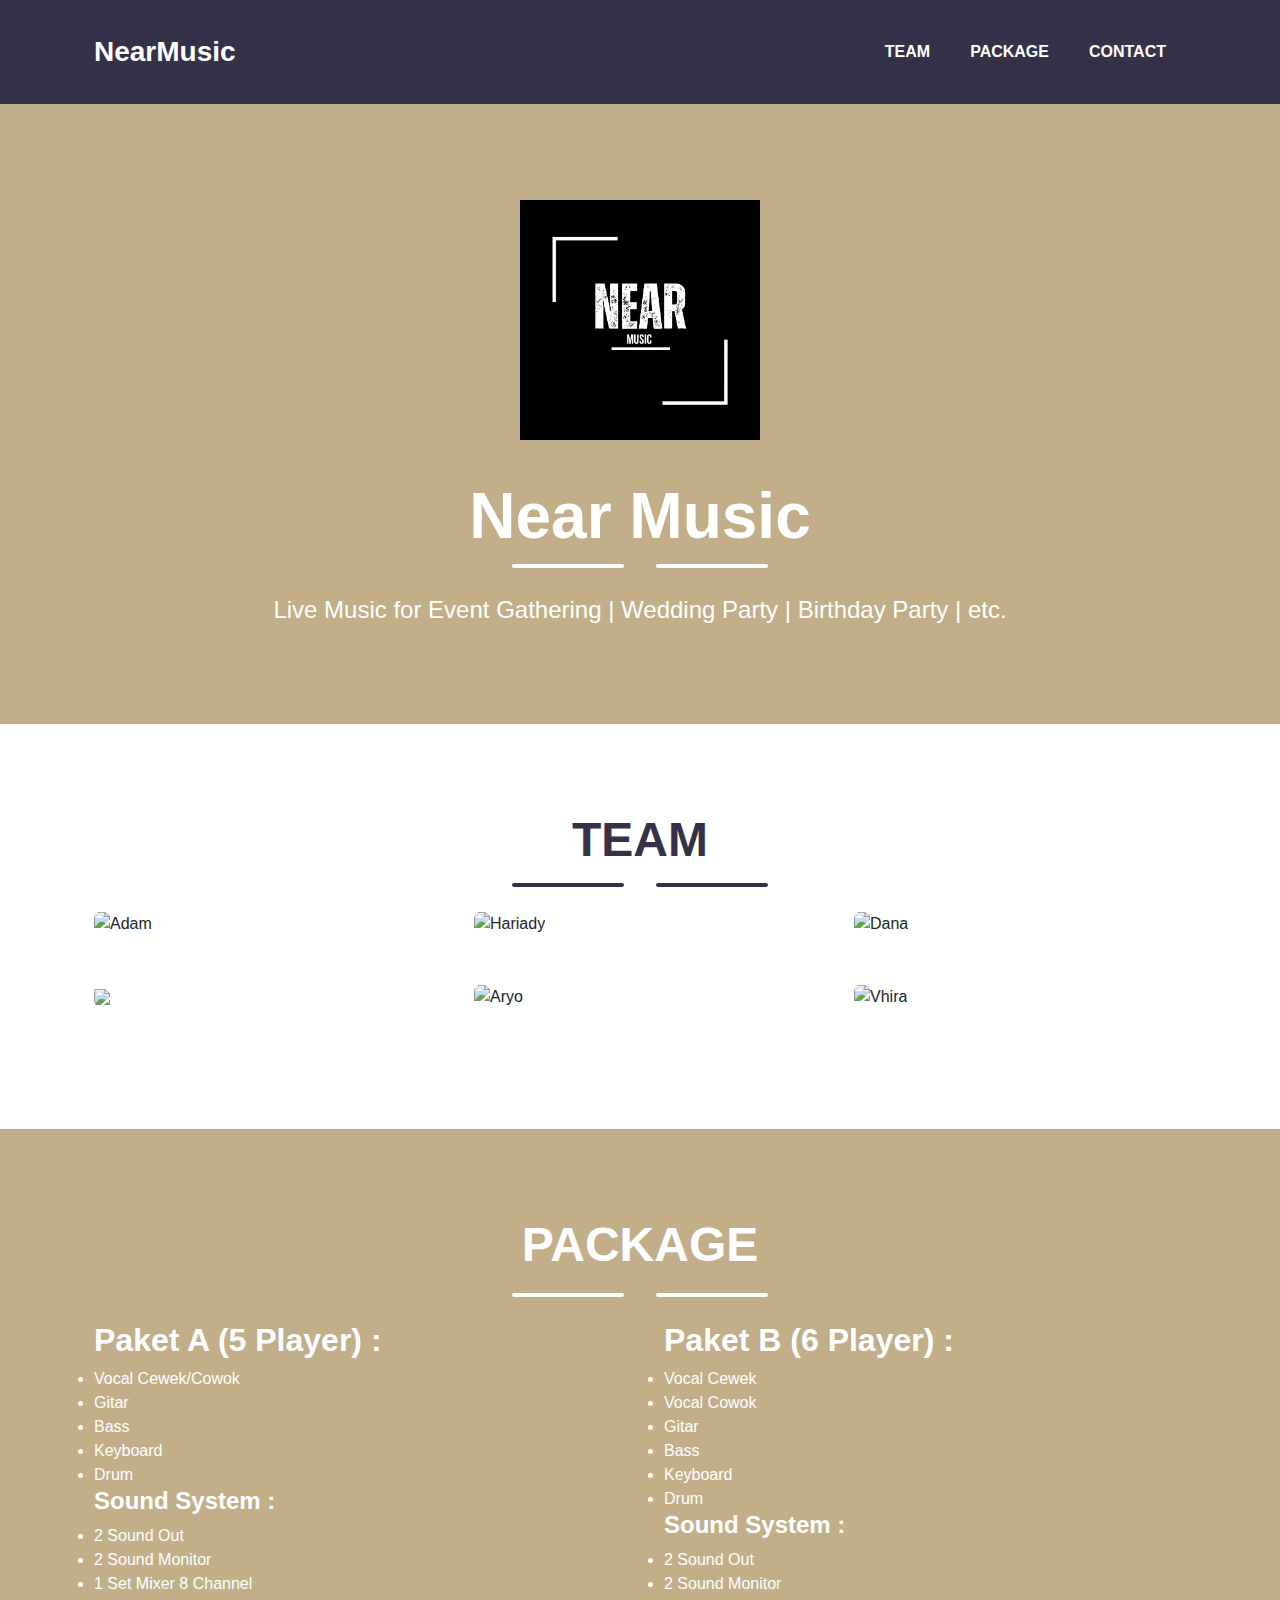
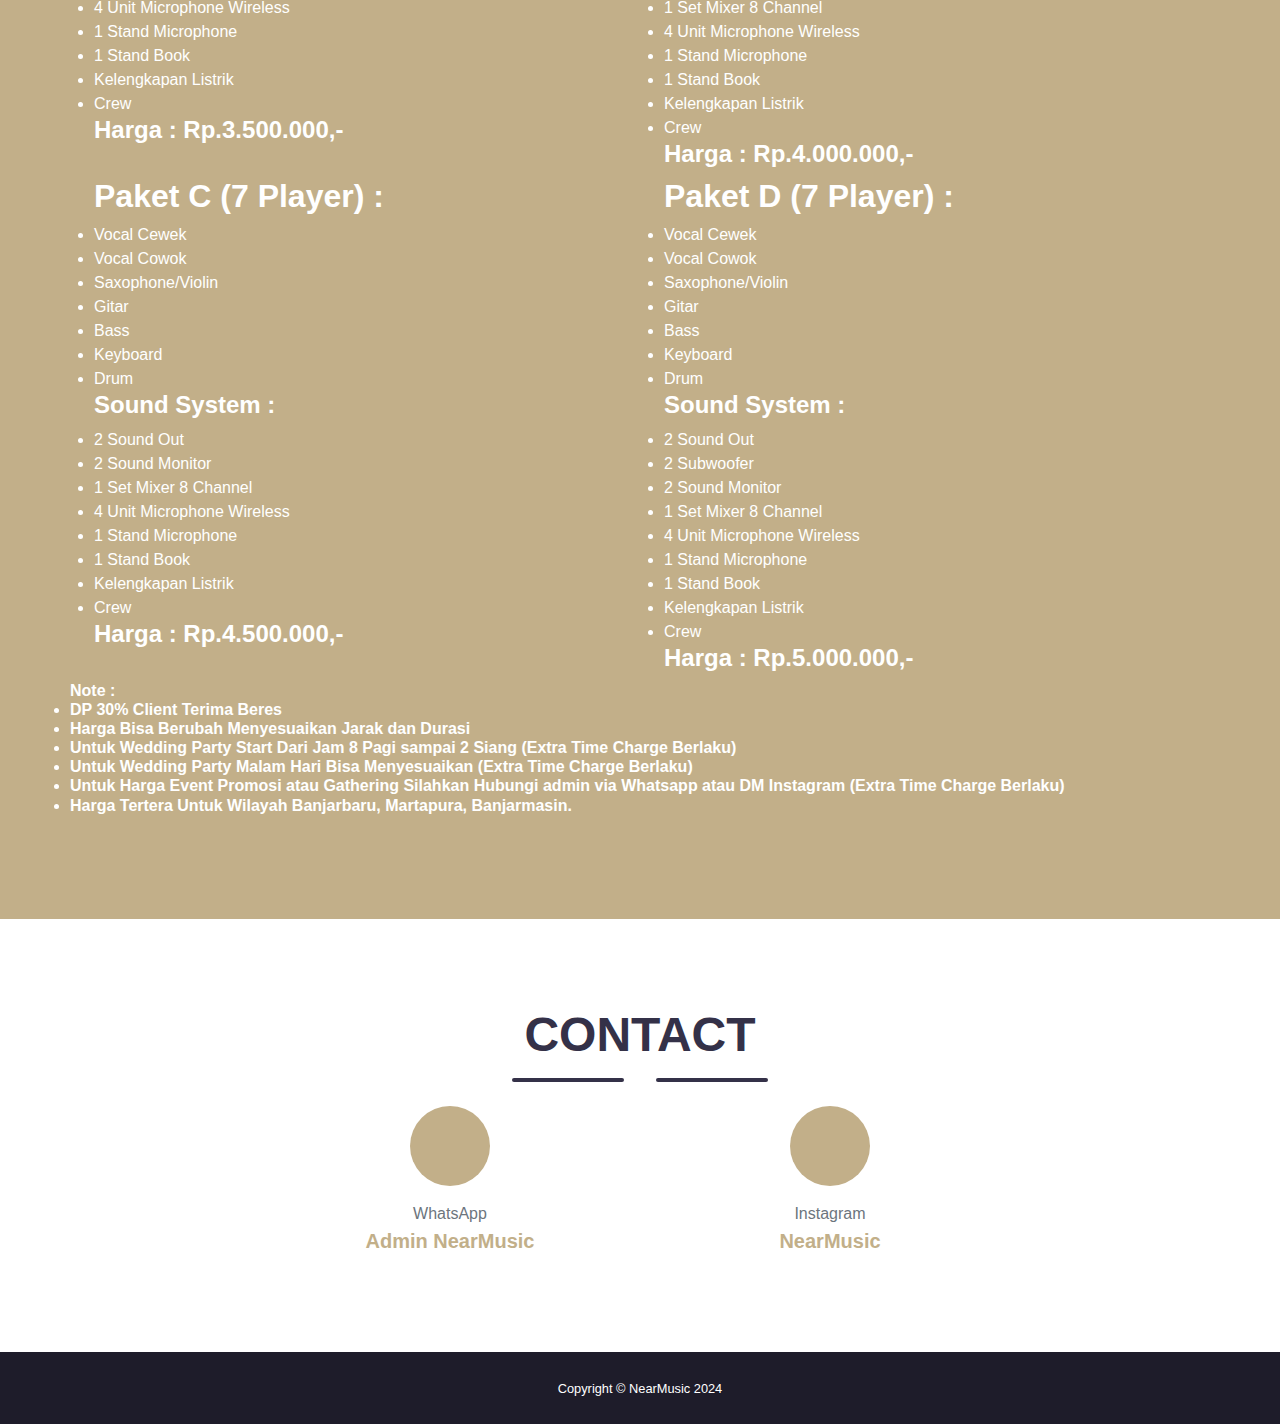
==== index.html @ 2fc3fab5 "Update index.html" ====
<!DOCTYPE html>
<html lang="en">
    <head>
        <meta charset="utf-8">
        <meta name="viewport" content="width=device-width, initial-scale=1, shrink-to-fit=no">
        <meta name="description" content="">
        <meta name="author" content="">
        <title>Near Music</title>
        <!-- Font Awesome icons (free version)-->
        <script src="https://cdnjs.cloudflare.com/ajax/libs/font-awesome/5.13.0/js/all.min.js" crossorigin="anonymous"></script>
        <!-- Core theme CSS (includes Bootstrap)-->
        <link href="css/styles.css" rel="stylesheet">
        <!-- Fonts CSS-->
        <link rel="stylesheet" href="css/heading.css">
        <link rel="stylesheet" href="css/body.css">
    </head>

    <body id="page-top">
        <nav class="navbar navbar-expand-lg bg-secondary fixed-top" id="mainNav">
            <div class="container"><a class="navbar-brand js-scroll-trigger" href="#page-top">NearMusic</a>
                <button class="navbar-toggler navbar-toggler-right font-weight-bold bg-primary text-white rounded" type="button" data-toggle="collapse" data-target="#navbarResponsive" aria-controls="navbarResponsive" aria-expanded="false" aria-label="Toggle navigation">Menu <i class="fas fa-bars"></i></button>
                <div class="collapse navbar-collapse" id="navbarResponsive">
                    <ul class="navbar-nav ml-auto">
                        <li class="nav-item mx-0 mx-lg-1"><a class="nav-link py-3 px-0 px-lg-3 rounded js-scroll-trigger" href="#portfolio">TEAM</a>
                        </li>
                        <li class="nav-item mx-0 mx-lg-1"><a class="nav-link py-3 px-0 px-lg-3 rounded js-scroll-trigger" href="#about">PACKAGE</a>
                        </li>
                        <li class="nav-item mx-0 mx-lg-1"><a class="nav-link py-3 px-0 px-lg-3 rounded js-scroll-trigger" href="#contact">CONTACT</a>
                        </li>
                    </ul>
                </div>
            </div>
        </nav>
        <header class="masthead bg-primary text-white text-center">
            <div class="container d-flex align-items-center flex-column">
                <!-- Masthead Avatar Image--><img class="masthead-avatar mb-5" src="assets/img/NEAR.png" alt="">
                <!-- Masthead Heading-->
                <h1 class="masthead-heading mb-0">Near Music</h1>
                <!-- Icon Divider-->
                <div class="divider-custom divider-light">
                    <div class="divider-custom-line"></div>
                    <div class="divider-custom-icon"><i class="fas fa-star"></i></div>
                    <div class="divider-custom-line"></div>
                </div>
                <!-- Masthead Subheading-->
                <p class="pre-wrap masthead-subheading font-weight-light mb-0">Live Music for Event Gathering | Wedding Party | Birthday Party | etc.</p>
            </div>
        </header>
        <section class="page-section portfolio" id="portfolio">
            <div class="container">
                <!-- Portfolio Section Heading-->
                <div class="text-center">
                    <h2 class="page-section-heading text-secondary mb-0 d-inline-block">TEAM</h2>
                </div>
                <!-- Icon Divider-->
                <div class="divider-custom">
                    <div class="divider-custom-line"></div>
                    <div class="divider-custom-icon"><i class="fas fa-star"></i></div>
                    <div class="divider-custom-line"></div>
                </div>
                <!-- Portfolio Grid Items-->
                <div class="row justify-content-center">
                    <!-- Portfolio Items-->
                    <div class="col-md-6 col-lg-4 mb-5">
                        <div class="portfolio-item mx-auto" data-toggle="modal" data-target="#portfolioModal0">
                            <div class="portfolio-item-caption d-flex align-items-center justify-content-center h-100 w-100">
                                <div class="portfolio-item-caption-content text-center text-white"><i class="fas fa-plus fa-3x"></i></div>
                            </div><img class="img-fluid" src="assets/img/portfolio/Adam.JPG" alt="Adam"/>
                        </div>
                    </div>
                    <div class="col-md-6 col-lg-4 mb-5">
                        <div class="portfolio-item mx-auto" data-toggle="modal" data-target="#portfolioModal1">
                            <div class="portfolio-item-caption d-flex align-items-center justify-content-center h-100 w-100">
                                <div class="portfolio-item-caption-content text-center text-white"><i class="fas fa-plus fa-3x"></i></div>
                            </div><img class="img-fluid" src="assets/img/portfolio/Hariady.JPG" alt="Hariady">
                        </div>
                    </div>
                    <div class="col-md-6 col-lg-4 mb-5">
                        <div class="portfolio-item mx-auto" data-toggle="modal" data-target="#portfolioModal2">
                            <div class="portfolio-item-caption d-flex align-items-center justify-content-center h-100 w-100">
                                <div class="portfolio-item-caption-content text-center text-white"><i class="fas fa-plus fa-3x"></i></div>
                            </div><img class="img-fluid" src="assets/img/portfolio/Dhana.JPG" alt="Dana"/>
                        </div>
                    </div>
                    <div class="col-md-6 col-lg-4 mb-5">
                        <div class="portfolio-item mx-auto" data-toggle="modal" data-target="#portfolioModal3">
                            <div class="portfolio-item-caption d-flex align-items-center justify-content-center h-100 w-100">
                                <div class="portfolio-item-caption-content text-center text-white"><i class="fas fa-plus fa-3x"></i></div>
                            </div><img class="img-fluid" src="assets/img/portfolio/Redy.JPG">
                        </div>
                    </div>
                    <div class="col-md-6 col-lg-4 mb-5">
                        <div class="portfolio-item mx-auto" data-toggle="modal" data-target="#portfolioModal4">
                            <div class="portfolio-item-caption d-flex align-items-center justify-content-center h-100 w-100">
                                <div class="portfolio-item-caption-content text-center text-white"><i class="fas fa-plus fa-3x"></i></div>
                            </div><img class="img-fluid" src="assets/img/portfolio/Aryo.JPG" alt="Aryo"/>
                        </div>
                    </div>
                    <div class="col-md-6 col-lg-4 mb-5">
                        <div class="portfolio-item mx-auto" data-toggle="modal" data-target="#portfolioModal5">
                            <div class="portfolio-item-caption d-flex align-items-center justify-content-center h-100 w-100">
                                <div class="portfolio-item-caption-content text-center text-white"><i class="fas fa-plus fa-3x"></i></div>
                            </div><img class="img-fluid" src="assets/img/portfolio/Vhira.JPG" alt="Vhira"/>
                        </div>
                    </div>
                </div>
            </div>
        </section>
        <!-- Portfolio Modal-->
        <div class="portfolio-modal modal fade" id="portfolioModal0" tabindex="-1" role="dialog" aria-labelledby="#portfolioModal0Label" aria-hidden="true">
            <div class="modal-dialog modal-xl" role="document">
                <div class="modal-content">
                    <button class="close" type="button" data-dismiss="modal" aria-label="Close"><span aria-hidden="true"><i class="fas fa-times"></i></span></button>
                    <div class="modal-body text-center">
                        <div class="container">
                            <div class="row justify-content-center">
                                <div class="col-lg-8">
                                    <!-- Portfolio Modal - Title-->
                                    <h2 class="portfolio-modal-title text-secondary mb-0">Fasha</h2>
                                    <!-- Icon Divider-->
                                    <div class="divider-custom">
                                        <div class="divider-custom-line"></div>
                                        <div class="divider-custom-icon"><i class="fas fa-star"></i></div>
                                        <div class="divider-custom-line"></div>
                                    </div>
                                    <!-- Portfolio Modal - Image--><img class="img-fluid rounded mb-5" src="assets/img/portfolio/Adam.JPG" alt="Adam"/>
                                    <!-- Portfolio Modal - Text-->
                                    <p class="mb-5">Drummer</p>
                                    <button class="btn btn-primary" href="#" data-dismiss="modal"><i class="fas fa-times fa-fw"></i>Close Window</button>
                                </div>
                            </div>
                        </div>
                    </div>
                </div>
            </div>
        </div>
        <div class="portfolio-modal modal fade" id="portfolioModal1" tabindex="-1" role="dialog" aria-labelledby="#portfolioModal1Label" aria-hidden="true">
            <div class="modal-dialog modal-xl" role="document">
                <div class="modal-content">
                    <button class="close" type="button" data-dismiss="modal" aria-label="Close"><span aria-hidden="true"><i class="fas fa-times"></i></span></button>
                    <div class="modal-body text-center">
                        <div class="container">
                            <div class="row justify-content-center">
                                <div class="col-lg-8">
                                    <!-- Portfolio Modal - Title-->
                                    <h2 class="portfolio-modal-title text-secondary mb-0">Hariady</h2>
                                    <!-- Icon Divider-->
                                    <div class="divider-custom">
                                        <div class="divider-custom-line"></div>
                                        <div class="divider-custom-icon"><i class="fas fa-star"></i></div>
                                        <div class="divider-custom-line"></div>
                                    </div>
                                    <!-- Portfolio Modal - Image--><img class="img-fluid rounded mb-5" src="assets/img/portfolio/Hariady.JPG">
                                    <!-- Portfolio Modal - Text-->
                                    <p class="mb-5">Male Vocal</p>
                                    <button class="btn btn-primary" href="#" data-dismiss="modal"><i class="fas fa-times fa-fw"></i>Close Window</button>
                                </div>
                            </div>
                        </div>
                    </div>
                </div>
            </div>
        </div>
        <div class="portfolio-modal modal fade" id="portfolioModal2" tabindex="-1" role="dialog" aria-labelledby="#portfolioModal2Label" aria-hidden="true">
            <div class="modal-dialog modal-xl" role="document">
                <div class="modal-content">
                    <button class="close" type="button" data-dismiss="modal" aria-label="Close"><span aria-hidden="true"><i class="fas fa-times"></i></span></button>
                    <div class="modal-body text-center">
                        <div class="container">
                            <div class="row justify-content-center">
                                <div class="col-lg-8">
                                    <!-- Portfolio Modal - Title-->
                                    <h2 class="portfolio-modal-title text-secondary mb-0">Dana</h2>
                                    <!-- Icon Divider-->
                                    <div class="divider-custom">
                                        <div class="divider-custom-line"></div>
                                        <div class="divider-custom-icon"><i class="fas fa-star"></i></div>
                                        <div class="divider-custom-line"></div>
                                    </div>
                                    <!-- Portfolio Modal - Image--><img class="img-fluid rounded mb-5" src="assets/img/portfolio/Dhana.JPG" alt="Dana"/>
                                    <!-- Portfolio Modal - Text-->
                                    <p class="mb-5">Bassist</p>
                                    <button class="btn btn-primary" href="#" data-dismiss="modal"><i class="fas fa-times fa-fw"></i>Close Window</button>
                                </div>
                            </div>
                        </div>
                    </div>
                </div>
            </div>
        </div>
        <div class="portfolio-modal modal fade" id="portfolioModal3" tabindex="-1" role="dialog" aria-labelledby="#portfolioModal3Label" aria-hidden="true">
            <div class="modal-dialog modal-xl" role="document">
                <div class="modal-content">
                    <button class="close" type="button" data-dismiss="modal" aria-label="Close"><span aria-hidden="true"><i class="fas fa-times"></i></span></button>
                    <div class="modal-body text-center">
                        <div class="container">
                            <div class="row justify-content-center">
                                <div class="col-lg-8">
                                    <!-- Portfolio Modal - Title-->
                                    <h2 class="portfolio-modal-title text-secondary mb-0">Redy</h2>
                                    <!-- Icon Divider-->
                                    <div class="divider-custom">
                                        <div class="divider-custom-line"></div>
                                        <div class="divider-custom-icon"><i class="fas fa-star"></i></div>
                                        <div class="divider-custom-line"></div>
                                    </div>
                                    <!-- Portfolio Modal - Image--><img class="img-fluid rounded mb-5" src="assets/img/portfolio/Redy.JPG"/>
                                    <!-- Portfolio Modal - Text-->
                                    <p class="mb-5">Keyboardist</p>
                                    <button class="btn btn-primary" href="#" data-dismiss="modal"><i class="fas fa-times fa-fw"></i>Close Window</button>
                                </div>
                            </div>
                        </div>
                    </div>
                </div>
            </div>
        </div>
        <div class="portfolio-modal modal fade" id="portfolioModal4" tabindex="-1" role="dialog" aria-labelledby="#portfolioModal4Label" aria-hidden="true">
            <div class="modal-dialog modal-xl" role="document">
                <div class="modal-content">
                    <button class="close" type="button" data-dismiss="modal" aria-label="Close"><span aria-hidden="true"><i class="fas fa-times"></i></span></button>
                    <div class="modal-body text-center">
                        <div class="container">
                            <div class="row justify-content-center">
                                <div class="col-lg-8">
                                    <!-- Portfolio Modal - Title-->
                                    <h2 class="portfolio-modal-title text-secondary mb-0">Aryo</h2>
                                    <!-- Icon Divider-->
                                    <div class="divider-custom">
                                        <div class="divider-custom-line"></div>
                                        <div class="divider-custom-icon"><i class="fas fa-star"></i></div>
                                        <div class="divider-custom-line"></div>
                                    </div>
                                    <!-- Portfolio Modal - Image--><img class="img-fluid rounded mb-5" src="assets/img/portfolio/Aryo.JPG" alt="Aryo"/>
                                    <!-- Portfolio Modal - Text-->
                                    <p class="mb-5">Guitarist</p>
                                    <button class="btn btn-primary" href="#" data-dismiss="modal"><i class="fas fa-times fa-fw"></i>Close Window</button>
                                </div>
                            </div>
                        </div>
                    </div>
                </div>
            </div>
        </div>
        <div class="portfolio-modal modal fade" id="portfolioModal5" tabindex="-1" role="dialog" aria-labelledby="#portfolioModal5Label" aria-hidden="true">
            <div class="modal-dialog modal-xl" role="document">
                <div class="modal-content">
                    <button class="close" type="button" data-dismiss="modal" aria-label="Close"><span aria-hidden="true"><i class="fas fa-times"></i></span></button>
                    <div class="modal-body text-center">
                        <div class="container">
                            <div class="row justify-content-center">
                                <div class="col-lg-8">
                                    <!-- Portfolio Modal - Title-->
                                    <h2 class="portfolio-modal-title text-secondary mb-0">Vhira</h2>
                                    <!-- Icon Divider-->
                                    <div class="divider-custom">
                                        <div class="divider-custom-line"></div>
                                        <div class="divider-custom-icon"><i class="fas fa-star"></i></div>
                                        <div class="divider-custom-line"></div>
                                    </div>
                                    <!-- Portfolio Modal - Image--><img class="img-fluid rounded mb-5" src="assets/img/portfolio/Vhira.JPG" alt="Vhira"/>
                                    <!-- Portfolio Modal - Text-->
                                    <p class="mb-5">Female Vocal</p>
                                    <button class="btn btn-primary" href="#" data-dismiss="modal"><i class="fas fa-times fa-fw"></i>Close Window</button>
                                </div>
                            </div>
                        </div>
                    </div>
                </div>
            </div>
        </div>
        <section class="page-section bg-primary text-white mb-0" id="about">
            <div class="container">
                <!-- About Section Heading-->
                <div class="text-center">
                    <h2 class="page-section-heading d-inline-block text-white">PACKAGE</h2>
                </div>
                <!-- Icon Divider-->
                <div class="divider-custom divider-light">
                    <div class="divider-custom-line"></div>
                    <div class="divider-custom-icon"><i class="fas fa-star"></i></div>
                    <div class="divider-custom-line"></div>
                </div>
                <!-- About Section Content-->
                <div class="row">
                    <div class="col-lg-4 mr-auto">
                        <h2>Paket A (5 Player) :</h2>
                        <li>Vocal Cewek/Cowok</li>
                        <li>Gitar</li>
                        <li>Bass</li>
                        <li>Keyboard</li>
                        <li>Drum</li>
                        <h4>Sound System :</h4>
                        <li>2 Sound Out</li>
                        <li>2 Sound Monitor</li>
                        <li>1 Set Mixer 8 Channel</li>
                        <li>4 Unit Microphone Wireless</li>
                        <li>1 Stand Microphone</li>
                        <li>1 Stand Book</li>
                        <li>Kelengkapan Listrik</li>
                        <li>Crew</li>
                        <h4>Harga : Rp.3.500.000,-</h4>
                    </div>
                    <div class="col-lg-4 mr-auto">
                        <h2>Paket B (6 Player) :</h2>
                        <li>Vocal Cewek</li>
                        <li>Vocal Cowok</li>
                        <li>Gitar</li>
                        <li>Bass</li>
                        <li>Keyboard</li>
                        <li>Drum</li>
                        <h4>Sound System :</h4>
                        <li>2 Sound Out</li>
                        <li>2 Sound Monitor</li>
                        <li>1 Set Mixer 8 Channel</li>
                        <li>4 Unit Microphone Wireless</li>
                        <li>1 Stand Microphone</li>
                        <li>1 Stand Book</li>
                        <li>Kelengkapan Listrik</li>
                        <li>Crew</li>
                        <h4>Harga : Rp.4.000.000,-</h4>
                    </div>
                    <div class="col-lg-6 mr-auto">
                        <h2>Paket C (7 Player) :</h2>
                        <li>Vocal Cewek</li>
                        <li>Vocal Cowok</li>
                        <li>Saxophone/Violin</li>
                        <li>Gitar</li>
                        <li>Bass</li>
                        <li>Keyboard</li>
                        <li>Drum</li>
                        <h4>Sound System :</h4>
                        <li>2 Sound Out</li>
                        <li>2 Sound Monitor</li>
                        <li>1 Set Mixer 8 Channel</li>
                        <li>4 Unit Microphone Wireless</li>
                        <li>1 Stand Microphone</li>
                        <li>1 Stand Book</li>
                        <li>Kelengkapan Listrik</li>
                        <li>Crew</li>
                        <h4>Harga : Rp.4.500.000,-</h4>
                    </div>
                    <div class="col-lg-6 mr-auto">
                        <h2>Paket D (7 Player) :</h2>
                        <li>Vocal Cewek</li>
                        <li>Vocal Cowok</li>
                        <li>Saxophone/Violin</li>
                        <li>Gitar</li>
                        <li>Bass</li>
                        <li>Keyboard</li>
                        <li>Drum</li>
                        <h4>Sound System :</h4>
                        <li>2 Sound Out</li>
                        <li>2 Subwoofer</li>
                        <li>2 Sound Monitor</li>
                        <li>1 Set Mixer 8 Channel</li>
                        <li>4 Unit Microphone Wireless</li>
                        <li>1 Stand Microphone</li>
                        <li>1 Stand Book</li>
                        <li>Kelengkapan Listrik</li>
                        <li>Crew</li>
                        <h4>Harga : Rp.5.000.000,-</h4>
                    </div>
                    <div class="col-md-30 mr-auto ">
                        <h6>Note :
                            <li>DP 30% Client Terima Beres</li>
                            <li>⁠Harga Bisa Berubah Menyesuaikan Jarak dan Durasi</li>
                            <li>⁠Untuk Wedding Party Start Dari Jam 8 Pagi sampai 2 Siang (Extra Time Charge Berlaku)</li>
                            <li>Untuk Wedding Party Malam Hari Bisa Menyesuaikan (Extra Time Charge Berlaku)</li>
                            <li>Untuk Harga Event Promosi atau Gathering Silahkan Hubungi admin via Whatsapp atau DM Instagram (Extra Time Charge Berlaku)</li>
                            <li>⁠Harga Tertera Untuk Wilayah Banjarbaru, Martapura, Banjarmasin.</li>
                        </h6>
                    </div>
                    </div>
                </div>
            </div>
        </section>
        <section class="page-section" id="contact">
            <div class="container">
                <!-- Contact Section Heading-->
                <div class="text-center">
                    <h2 class="page-section-heading text-secondary d-inline-block mb-0">CONTACT</h2>
                </div>
                <!-- Icon Divider-->
                <div class="divider-custom">
                    <div class="divider-custom-line"></div>
                    <div class="divider-custom-icon"><i class="fas fa-star"></i></div>
                    <div class="divider-custom-line"></div>
                </div>
                <!-- Contact Section Content-->
                <div class="row justify-content-center">
                    <div class="col-lg-4">
                        <div class="d-flex flex-column align-items-center">
                            <div class="icon-contact mb-3"><i class="fab fa-whatsapp"></i></div>
                            <div class="text-muted">WhatsApp</div>
                            <a class="lead font-weight-bold" href="https://wa.me/6287716612103/?text=Info%20Price%20List%20Kak?">Admin NearMusic</a>
                        </div>
                    </div>
                    <div class="col-lg-4">
                        <div class="d-flex flex-column align-items-center">
                            <div class="icon-contact mb-3"><i class="fab fa-instagram"></i></div>
                            <div class="text-muted">Instagram</div>
                            <a class="lead font-weight-bold" href="https://www.instagram.com/near.msc/">NearMusic</a>
                        </div>
                    </div>
                </div>
            </div>
        </section>
        <!-- Copyright Section-->
        <section class="copyright py-4 text-center text-white">
            <div class="container"><small class="pre-wrap">Copyright © NearMusic 2024</small></div>
        </section>
        <!-- Scroll to Top Button (Only visible on small and extra-small screen sizes)-->
        <div class="scroll-to-top d-lg-none position-fixed"><a class="js-scroll-trigger d-block text-center text-white rounded" href="#page-top"><i class="fa fa-chevron-up"></i></a></div>
        <!-- Bootstrap core JS-->
        <script src="https://cdnjs.cloudflare.com/ajax/libs/jquery/3.4.1/jquery.min.js"></script>
        <script src="https://stackpath.bootstrapcdn.com/bootstrap/4.4.1/js/bootstrap.bundle.min.js"></script>
        <!-- Third party plugin JS-->
        <script src="https://cdnjs.cloudflare.com/ajax/libs/jquery-easing/1.4.1/jquery.easing.min.js"></script>
        <!-- Contact form JS-->
        <script src="assets/mail/jqBootstrapValidation.js"></script>
        <script src="assets/mail/contact_me.js"></script>
        <!-- Core theme JS-->
        <script src="js/scripts.js"></script>
    </body>
</html>
---- css/heading.css ----
/* latin */
@font-face {
    font-family: 'SB Heading';
    font-style: normal;
    font-weight: 400;
    src: local('Montserrat Regular'), local('Montserrat-Regular'),
        url(https://fonts.gstatic.com/s/montserrat/v14/JTUSjIg1_i6t8kCHKm459WRhyyTh89ZNpQ.woff2)
            format('woff2');
    unicode-range: U+0000-00FF, U+0131, U+0152-0153, U+02BB-02BC, U+02C6, U+02DA, U+02DC,
        U+2000-206F, U+2074, U+20AC, U+2122, U+2191, U+2193, U+2212, U+2215, U+FEFF, U+FFFD;
}
/* latin */
@font-face {
    font-family: 'SB Heading';
    font-style: normal;
    font-weight: 700;
    src: local('Montserrat Bold'), local('Montserrat-Bold'),
        url(https://fonts.gstatic.com/s/montserrat/v14/JTURjIg1_i6t8kCHKm45_dJE3gnD_vx3rCs.woff2)
            format('woff2');
    unicode-range: U+0000-00FF, U+0131, U+0152-0153, U+02BB-02BC, U+02C6, U+02DA, U+02DC,
        U+2000-206F, U+2074, U+20AC, U+2122, U+2191, U+2193, U+2212, U+2215, U+FEFF, U+FFFD;
}
---- css/body.css ----
/* latin */
@font-face {
    font-family: 'SB Body';
    font-style: italic;
    font-weight: 400;
    src: local('Lato Italic'), local('Lato-Italic'),
        url(https://fonts.gstatic.com/s/lato/v16/S6u8w4BMUTPHjxsAXC-qNiXg7Q.woff2) format('woff2');
    unicode-range: U+0000-00FF, U+0131, U+0152-0153, U+02BB-02BC, U+02C6, U+02DA, U+02DC,
        U+2000-206F, U+2074, U+20AC, U+2122, U+2191, U+2193, U+2212, U+2215, U+FEFF, U+FFFD;
}
/* latin */
@font-face {
    font-family: 'SB Body';
    font-style: italic;
    font-weight: 700;
    src: local('Lato Bold Italic'), local('Lato-BoldItalic'),
        url(https://fonts.gstatic.com/s/lato/v16/S6u_w4BMUTPHjxsI5wq_Gwftx9897g.woff2)
            format('woff2');
    unicode-range: U+0000-00FF, U+0131, U+0152-0153, U+02BB-02BC, U+02C6, U+02DA, U+02DC,
        U+2000-206F, U+2074, U+20AC, U+2122, U+2191, U+2193, U+2212, U+2215, U+FEFF, U+FFFD;
}
/* latin */
@font-face {
    font-family: 'SB Body';
    font-style: normal;
    font-weight: 400;
    src: local('Lato Regular'), local('Lato-Regular'),
        url(https://fonts.gstatic.com/s/lato/v16/S6uyw4BMUTPHjx4wXiWtFCc.woff2) format('woff2');
    unicode-range: U+0000-00FF, U+0131, U+0152-0153, U+02BB-02BC, U+02C6, U+02DA, U+02DC,
        U+2000-206F, U+2074, U+20AC, U+2122, U+2191, U+2193, U+2212, U+2215, U+FEFF, U+FFFD;
}
/* latin */
@font-face {
    font-family: 'SB Body';
    font-style: normal;
    font-weight: 700;
    src: local('Lato Bold'), local('Lato-Bold'),
        url(https://fonts.gstatic.com/s/lato/v16/S6u9w4BMUTPHh6UVSwiPGQ3q5d0.woff2) format('woff2');
    unicode-range: U+0000-00FF, U+0131, U+0152-0153, U+02BB-02BC, U+02C6, U+02DA, U+02DC,
        U+2000-206F, U+2074, U+20AC, U+2122, U+2191, U+2193, U+2212, U+2215, U+FEFF, U+FFFD;
}
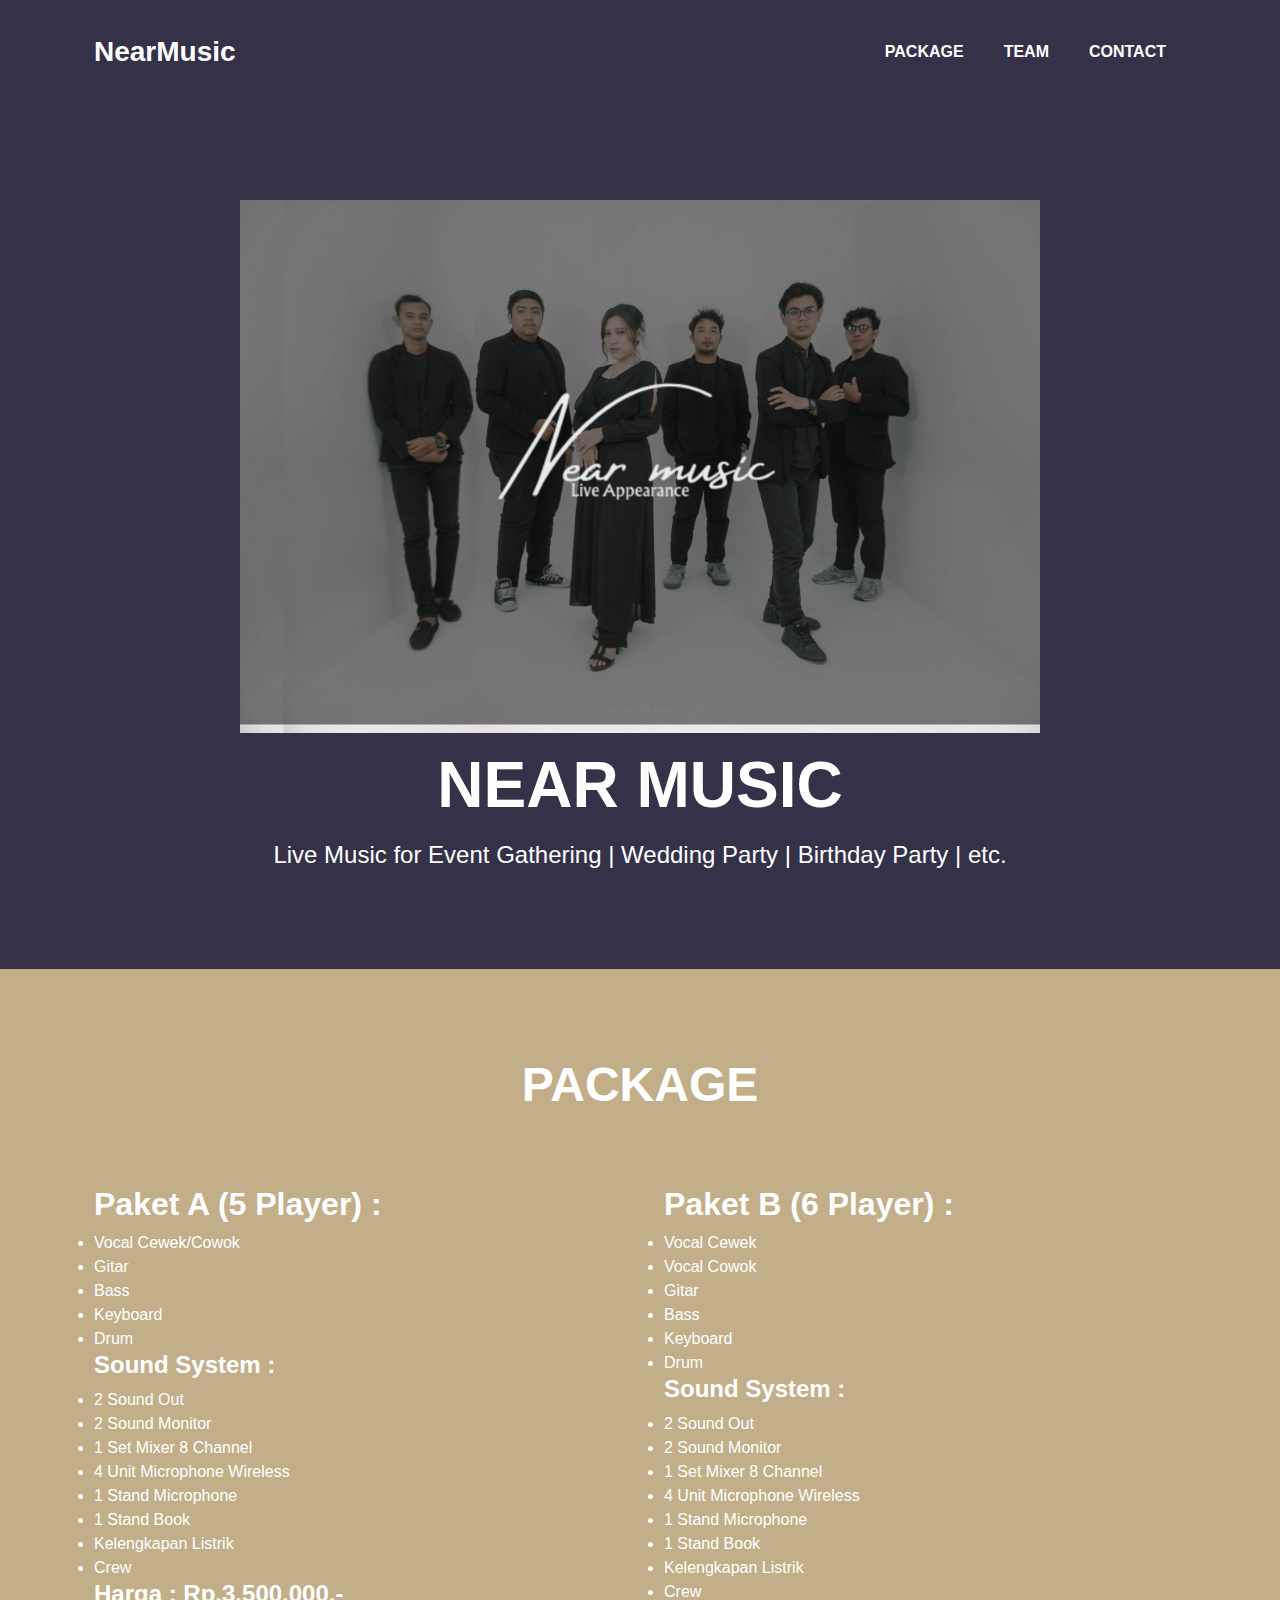
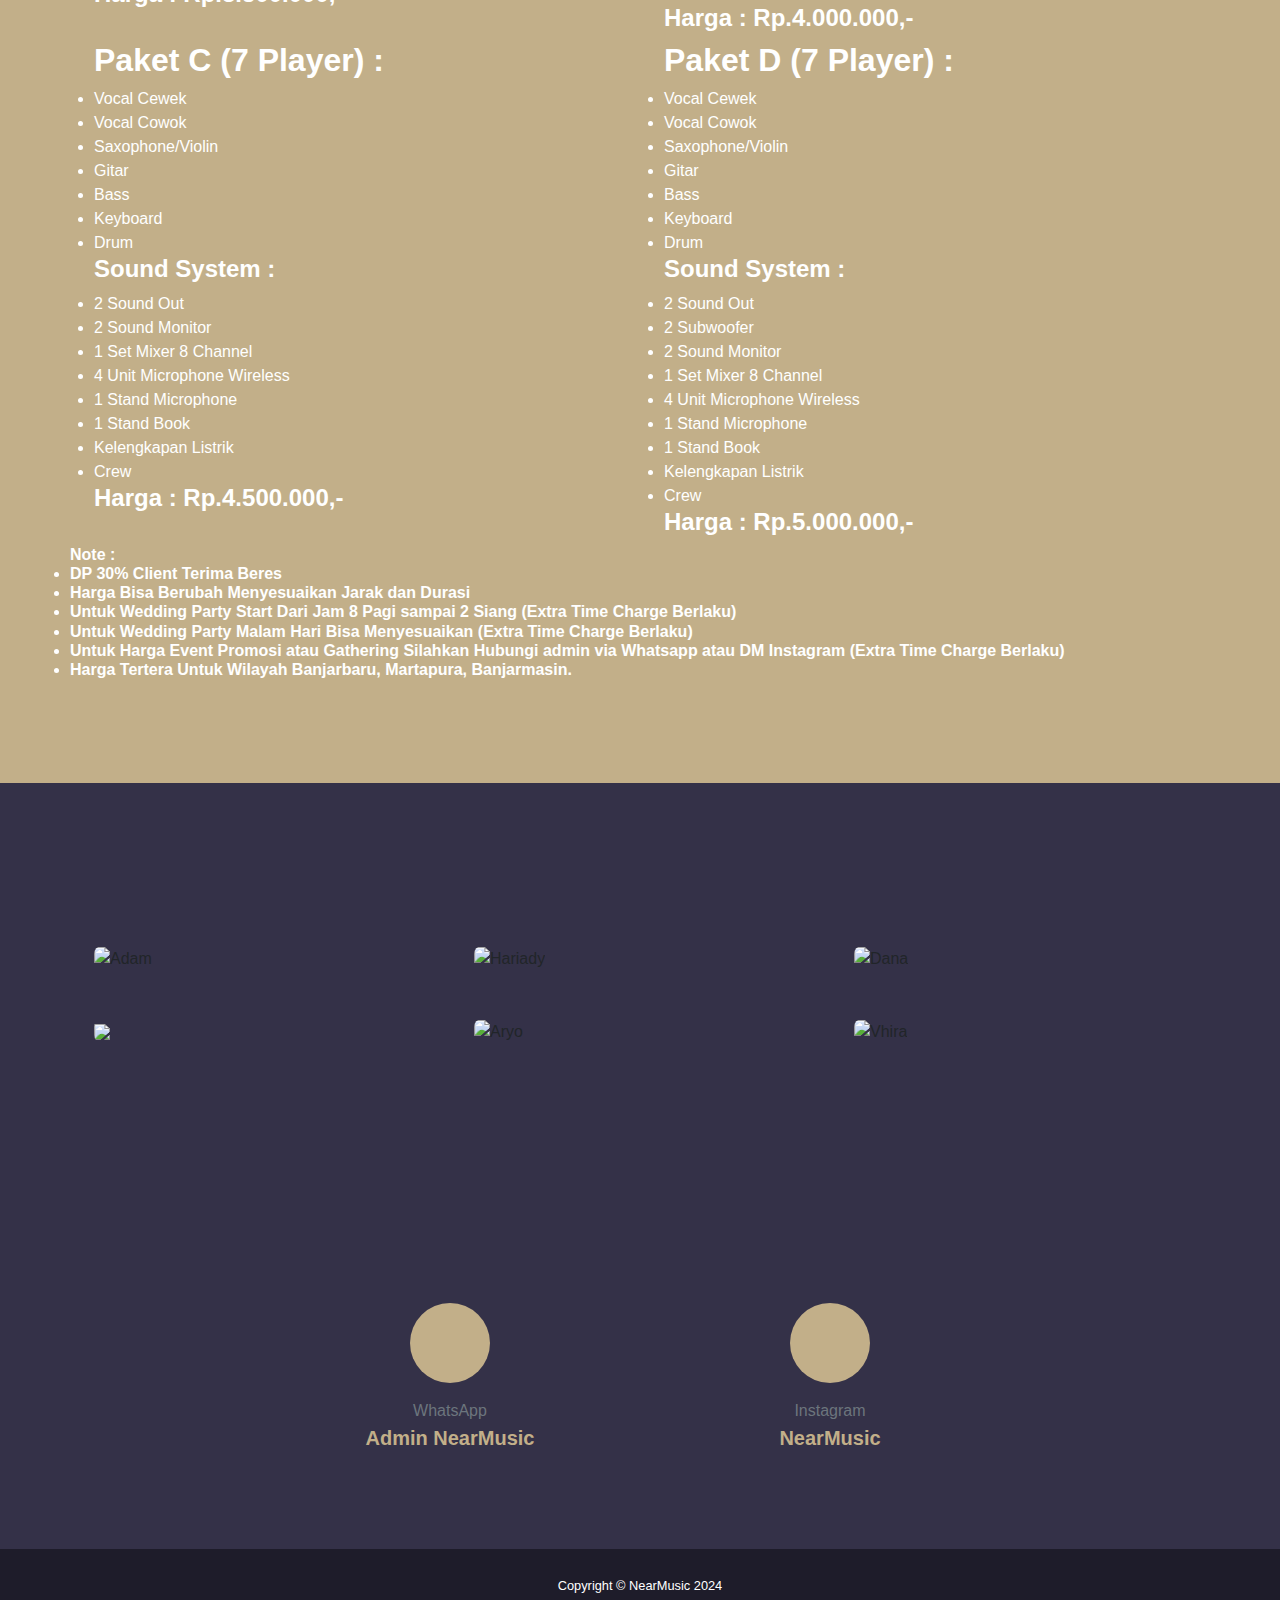
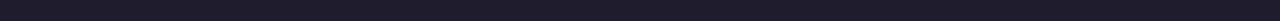
==== commit 9d7bc0e1: "Update CSS dan Isi Index" ====
--- a/index.html
+++ b/index.html
@@ -18,12 +18,12 @@
     <body id="page-top">
         <nav class="navbar navbar-expand-lg bg-secondary fixed-top" id="mainNav">
             <div class="container"><a class="navbar-brand js-scroll-trigger" href="#page-top">NearMusic</a>
-                <button class="navbar-toggler navbar-toggler-right font-weight-bold bg-primary text-white rounded" type="button" data-toggle="collapse" data-target="#navbarResponsive" aria-controls="navbarResponsive" aria-expanded="false" aria-label="Toggle navigation">Menu <i class="fas fa-bars"></i></button>
+                <button class="navbar-toggler navbar-toggler-right font-weight-bold bg-secondary text-white rounded" type="button" data-toggle="collapse" data-target="#navbarResponsive" aria-controls="navbarResponsive" aria-expanded="false" aria-label="Toggle navigation">Menu <i class="fas fa-bars"></i></button>
                 <div class="collapse navbar-collapse" id="navbarResponsive">
                     <ul class="navbar-nav ml-auto">
+                        <li class="nav-item mx-0 mx-lg-1"><a class="nav-link py-3 px-0 px-lg-3 rounded js-scroll-trigger" href="#about">PACKAGE</a>
+                        </li>
                         <li class="nav-item mx-0 mx-lg-1"><a class="nav-link py-3 px-0 px-lg-3 rounded js-scroll-trigger" href="#portfolio">TEAM</a>
-                        </li>
-                        <li class="nav-item mx-0 mx-lg-1"><a class="nav-link py-3 px-0 px-lg-3 rounded js-scroll-trigger" href="#about">PACKAGE</a>
                         </li>
                         <li class="nav-item mx-0 mx-lg-1"><a class="nav-link py-3 px-0 px-lg-3 rounded js-scroll-trigger" href="#contact">CONTACT</a>
                         </li>
@@ -31,256 +31,26 @@
                 </div>
             </div>
         </nav>
-        <header class="masthead bg-primary text-white text-center">
+        <header class="masthead bg-secondary text-white text-center">
             <div class="container d-flex align-items-center flex-column">
-                <!-- Masthead Avatar Image--><img class="masthead-avatar mb-5" src="assets/img/NEAR.png" alt="">
+                <!-- Masthead Avatar Image--><img class="masthead-avatar mb-10" src="assets/img/NEAR.jpg" alt="">
                 <!-- Masthead Heading-->
-                <h1 class="masthead-heading mb-0">Near Music</h1>
-                <!-- Icon Divider-->
-                <div class="divider-custom divider-light">
-                    <div class="divider-custom-line"></div>
-                    <div class="divider-custom-icon"><i class="fas fa-star"></i></div>
-                    <div class="divider-custom-line"></div>
-                </div>
+                <br>
+                <h1 class="masthead-heading mb-0">NEAR MUSIC</h1>
+                <br>
                 <!-- Masthead Subheading-->
                 <p class="pre-wrap masthead-subheading font-weight-light mb-0">Live Music for Event Gathering | Wedding Party | Birthday Party | etc.</p>
             </div>
         </header>
-        <section class="page-section portfolio" id="portfolio">
-            <div class="container">
-                <!-- Portfolio Section Heading-->
-                <div class="text-center">
-                    <h2 class="page-section-heading text-secondary mb-0 d-inline-block">TEAM</h2>
-                </div>
-                <!-- Icon Divider-->
-                <div class="divider-custom">
-                    <div class="divider-custom-line"></div>
-                    <div class="divider-custom-icon"><i class="fas fa-star"></i></div>
-                    <div class="divider-custom-line"></div>
-                </div>
-                <!-- Portfolio Grid Items-->
-                <div class="row justify-content-center">
-                    <!-- Portfolio Items-->
-                    <div class="col-md-6 col-lg-4 mb-5">
-                        <div class="portfolio-item mx-auto" data-toggle="modal" data-target="#portfolioModal0">
-                            <div class="portfolio-item-caption d-flex align-items-center justify-content-center h-100 w-100">
-                                <div class="portfolio-item-caption-content text-center text-white"><i class="fas fa-plus fa-3x"></i></div>
-                            </div><img class="img-fluid" src="assets/img/portfolio/Adam.JPG" alt="Adam"/>
-                        </div>
-                    </div>
-                    <div class="col-md-6 col-lg-4 mb-5">
-                        <div class="portfolio-item mx-auto" data-toggle="modal" data-target="#portfolioModal1">
-                            <div class="portfolio-item-caption d-flex align-items-center justify-content-center h-100 w-100">
-                                <div class="portfolio-item-caption-content text-center text-white"><i class="fas fa-plus fa-3x"></i></div>
-                            </div><img class="img-fluid" src="assets/img/portfolio/Hariady.JPG" alt="Hariady">
-                        </div>
-                    </div>
-                    <div class="col-md-6 col-lg-4 mb-5">
-                        <div class="portfolio-item mx-auto" data-toggle="modal" data-target="#portfolioModal2">
-                            <div class="portfolio-item-caption d-flex align-items-center justify-content-center h-100 w-100">
-                                <div class="portfolio-item-caption-content text-center text-white"><i class="fas fa-plus fa-3x"></i></div>
-                            </div><img class="img-fluid" src="assets/img/portfolio/Dhana.JPG" alt="Dana"/>
-                        </div>
-                    </div>
-                    <div class="col-md-6 col-lg-4 mb-5">
-                        <div class="portfolio-item mx-auto" data-toggle="modal" data-target="#portfolioModal3">
-                            <div class="portfolio-item-caption d-flex align-items-center justify-content-center h-100 w-100">
-                                <div class="portfolio-item-caption-content text-center text-white"><i class="fas fa-plus fa-3x"></i></div>
-                            </div><img class="img-fluid" src="assets/img/portfolio/Redy.JPG">
-                        </div>
-                    </div>
-                    <div class="col-md-6 col-lg-4 mb-5">
-                        <div class="portfolio-item mx-auto" data-toggle="modal" data-target="#portfolioModal4">
-                            <div class="portfolio-item-caption d-flex align-items-center justify-content-center h-100 w-100">
-                                <div class="portfolio-item-caption-content text-center text-white"><i class="fas fa-plus fa-3x"></i></div>
-                            </div><img class="img-fluid" src="assets/img/portfolio/Aryo.JPG" alt="Aryo"/>
-                        </div>
-                    </div>
-                    <div class="col-md-6 col-lg-4 mb-5">
-                        <div class="portfolio-item mx-auto" data-toggle="modal" data-target="#portfolioModal5">
-                            <div class="portfolio-item-caption d-flex align-items-center justify-content-center h-100 w-100">
-                                <div class="portfolio-item-caption-content text-center text-white"><i class="fas fa-plus fa-3x"></i></div>
-                            </div><img class="img-fluid" src="assets/img/portfolio/Vhira.JPG" alt="Vhira"/>
-                        </div>
-                    </div>
-                </div>
-            </div>
-        </section>
-        <!-- Portfolio Modal-->
-        <div class="portfolio-modal modal fade" id="portfolioModal0" tabindex="-1" role="dialog" aria-labelledby="#portfolioModal0Label" aria-hidden="true">
-            <div class="modal-dialog modal-xl" role="document">
-                <div class="modal-content">
-                    <button class="close" type="button" data-dismiss="modal" aria-label="Close"><span aria-hidden="true"><i class="fas fa-times"></i></span></button>
-                    <div class="modal-body text-center">
-                        <div class="container">
-                            <div class="row justify-content-center">
-                                <div class="col-lg-8">
-                                    <!-- Portfolio Modal - Title-->
-                                    <h2 class="portfolio-modal-title text-secondary mb-0">Fasha</h2>
-                                    <!-- Icon Divider-->
-                                    <div class="divider-custom">
-                                        <div class="divider-custom-line"></div>
-                                        <div class="divider-custom-icon"><i class="fas fa-star"></i></div>
-                                        <div class="divider-custom-line"></div>
-                                    </div>
-                                    <!-- Portfolio Modal - Image--><img class="img-fluid rounded mb-5" src="assets/img/portfolio/Adam.JPG" alt="Adam"/>
-                                    <!-- Portfolio Modal - Text-->
-                                    <p class="mb-5">Drummer</p>
-                                    <button class="btn btn-primary" href="#" data-dismiss="modal"><i class="fas fa-times fa-fw"></i>Close Window</button>
-                                </div>
-                            </div>
-                        </div>
-                    </div>
-                </div>
-            </div>
-        </div>
-        <div class="portfolio-modal modal fade" id="portfolioModal1" tabindex="-1" role="dialog" aria-labelledby="#portfolioModal1Label" aria-hidden="true">
-            <div class="modal-dialog modal-xl" role="document">
-                <div class="modal-content">
-                    <button class="close" type="button" data-dismiss="modal" aria-label="Close"><span aria-hidden="true"><i class="fas fa-times"></i></span></button>
-                    <div class="modal-body text-center">
-                        <div class="container">
-                            <div class="row justify-content-center">
-                                <div class="col-lg-8">
-                                    <!-- Portfolio Modal - Title-->
-                                    <h2 class="portfolio-modal-title text-secondary mb-0">Hariady</h2>
-                                    <!-- Icon Divider-->
-                                    <div class="divider-custom">
-                                        <div class="divider-custom-line"></div>
-                                        <div class="divider-custom-icon"><i class="fas fa-star"></i></div>
-                                        <div class="divider-custom-line"></div>
-                                    </div>
-                                    <!-- Portfolio Modal - Image--><img class="img-fluid rounded mb-5" src="assets/img/portfolio/Hariady.JPG">
-                                    <!-- Portfolio Modal - Text-->
-                                    <p class="mb-5">Male Vocal</p>
-                                    <button class="btn btn-primary" href="#" data-dismiss="modal"><i class="fas fa-times fa-fw"></i>Close Window</button>
-                                </div>
-                            </div>
-                        </div>
-                    </div>
-                </div>
-            </div>
-        </div>
-        <div class="portfolio-modal modal fade" id="portfolioModal2" tabindex="-1" role="dialog" aria-labelledby="#portfolioModal2Label" aria-hidden="true">
-            <div class="modal-dialog modal-xl" role="document">
-                <div class="modal-content">
-                    <button class="close" type="button" data-dismiss="modal" aria-label="Close"><span aria-hidden="true"><i class="fas fa-times"></i></span></button>
-                    <div class="modal-body text-center">
-                        <div class="container">
-                            <div class="row justify-content-center">
-                                <div class="col-lg-8">
-                                    <!-- Portfolio Modal - Title-->
-                                    <h2 class="portfolio-modal-title text-secondary mb-0">Dana</h2>
-                                    <!-- Icon Divider-->
-                                    <div class="divider-custom">
-                                        <div class="divider-custom-line"></div>
-                                        <div class="divider-custom-icon"><i class="fas fa-star"></i></div>
-                                        <div class="divider-custom-line"></div>
-                                    </div>
-                                    <!-- Portfolio Modal - Image--><img class="img-fluid rounded mb-5" src="assets/img/portfolio/Dhana.JPG" alt="Dana"/>
-                                    <!-- Portfolio Modal - Text-->
-                                    <p class="mb-5">Bassist</p>
-                                    <button class="btn btn-primary" href="#" data-dismiss="modal"><i class="fas fa-times fa-fw"></i>Close Window</button>
-                                </div>
-                            </div>
-                        </div>
-                    </div>
-                </div>
-            </div>
-        </div>
-        <div class="portfolio-modal modal fade" id="portfolioModal3" tabindex="-1" role="dialog" aria-labelledby="#portfolioModal3Label" aria-hidden="true">
-            <div class="modal-dialog modal-xl" role="document">
-                <div class="modal-content">
-                    <button class="close" type="button" data-dismiss="modal" aria-label="Close"><span aria-hidden="true"><i class="fas fa-times"></i></span></button>
-                    <div class="modal-body text-center">
-                        <div class="container">
-                            <div class="row justify-content-center">
-                                <div class="col-lg-8">
-                                    <!-- Portfolio Modal - Title-->
-                                    <h2 class="portfolio-modal-title text-secondary mb-0">Redy</h2>
-                                    <!-- Icon Divider-->
-                                    <div class="divider-custom">
-                                        <div class="divider-custom-line"></div>
-                                        <div class="divider-custom-icon"><i class="fas fa-star"></i></div>
-                                        <div class="divider-custom-line"></div>
-                                    </div>
-                                    <!-- Portfolio Modal - Image--><img class="img-fluid rounded mb-5" src="assets/img/portfolio/Redy.JPG"/>
-                                    <!-- Portfolio Modal - Text-->
-                                    <p class="mb-5">Keyboardist</p>
-                                    <button class="btn btn-primary" href="#" data-dismiss="modal"><i class="fas fa-times fa-fw"></i>Close Window</button>
-                                </div>
-                            </div>
-                        </div>
-                    </div>
-                </div>
-            </div>
-        </div>
-        <div class="portfolio-modal modal fade" id="portfolioModal4" tabindex="-1" role="dialog" aria-labelledby="#portfolioModal4Label" aria-hidden="true">
-            <div class="modal-dialog modal-xl" role="document">
-                <div class="modal-content">
-                    <button class="close" type="button" data-dismiss="modal" aria-label="Close"><span aria-hidden="true"><i class="fas fa-times"></i></span></button>
-                    <div class="modal-body text-center">
-                        <div class="container">
-                            <div class="row justify-content-center">
-                                <div class="col-lg-8">
-                                    <!-- Portfolio Modal - Title-->
-                                    <h2 class="portfolio-modal-title text-secondary mb-0">Aryo</h2>
-                                    <!-- Icon Divider-->
-                                    <div class="divider-custom">
-                                        <div class="divider-custom-line"></div>
-                                        <div class="divider-custom-icon"><i class="fas fa-star"></i></div>
-                                        <div class="divider-custom-line"></div>
-                                    </div>
-                                    <!-- Portfolio Modal - Image--><img class="img-fluid rounded mb-5" src="assets/img/portfolio/Aryo.JPG" alt="Aryo"/>
-                                    <!-- Portfolio Modal - Text-->
-                                    <p class="mb-5">Guitarist</p>
-                                    <button class="btn btn-primary" href="#" data-dismiss="modal"><i class="fas fa-times fa-fw"></i>Close Window</button>
-                                </div>
-                            </div>
-                        </div>
-                    </div>
-                </div>
-            </div>
-        </div>
-        <div class="portfolio-modal modal fade" id="portfolioModal5" tabindex="-1" role="dialog" aria-labelledby="#portfolioModal5Label" aria-hidden="true">
-            <div class="modal-dialog modal-xl" role="document">
-                <div class="modal-content">
-                    <button class="close" type="button" data-dismiss="modal" aria-label="Close"><span aria-hidden="true"><i class="fas fa-times"></i></span></button>
-                    <div class="modal-body text-center">
-                        <div class="container">
-                            <div class="row justify-content-center">
-                                <div class="col-lg-8">
-                                    <!-- Portfolio Modal - Title-->
-                                    <h2 class="portfolio-modal-title text-secondary mb-0">Vhira</h2>
-                                    <!-- Icon Divider-->
-                                    <div class="divider-custom">
-                                        <div class="divider-custom-line"></div>
-                                        <div class="divider-custom-icon"><i class="fas fa-star"></i></div>
-                                        <div class="divider-custom-line"></div>
-                                    </div>
-                                    <!-- Portfolio Modal - Image--><img class="img-fluid rounded mb-5" src="assets/img/portfolio/Vhira.JPG" alt="Vhira"/>
-                                    <!-- Portfolio Modal - Text-->
-                                    <p class="mb-5">Female Vocal</p>
-                                    <button class="btn btn-primary" href="#" data-dismiss="modal"><i class="fas fa-times fa-fw"></i>Close Window</button>
-                                </div>
-                            </div>
-                        </div>
-                    </div>
-                </div>
-            </div>
-        </div>
         <section class="page-section bg-primary text-white mb-0" id="about">
             <div class="container">
                 <!-- About Section Heading-->
                 <div class="text-center">
                     <h2 class="page-section-heading d-inline-block text-white">PACKAGE</h2>
                 </div>
-                <!-- Icon Divider-->
-                <div class="divider-custom divider-light">
-                    <div class="divider-custom-line"></div>
-                    <div class="divider-custom-icon"><i class="fas fa-star"></i></div>
-                    <div class="divider-custom-line"></div>
-                </div>
+                <br>
+                <br>
+                <br>
                 <!-- About Section Content-->
                 <div class="row">
                     <div class="col-lg-4 mr-auto">
@@ -375,17 +145,198 @@
                 </div>
             </div>
         </section>
+        <section class="page-section portfolio" id="portfolio">
+            <div class="container">
+                <!-- Portfolio Section Heading-->
+                <div class="text-center">
+                    <h2 class="page-section-heading text-secondary mb-0 d-inline-block">TEAM</h2>
+                </div>
+                <br>
+                <!-- Portfolio Grid Items-->
+                <div class="row justify-content-center">
+                    <!-- Portfolio Items-->
+                    <div class="col-md-6 col-lg-4 mb-5">
+                        <div class="portfolio-item mx-auto" data-toggle="modal" data-target="#portfolioModal0">
+                            <div class="portfolio-item-caption d-flex align-items-center justify-content-center h-100 w-100">
+                                <div class="portfolio-item-caption-content text-center text-white"><i class="fas fa-plus fa-3x"></i></div>
+                            </div><img class="img-fluid" src="assets/img/portfolio/Adam.JPG" alt="Adam"/>
+                        </div>
+                    </div>
+                    <div class="col-md-6 col-lg-4 mb-5">
+                        <div class="portfolio-item mx-auto" data-toggle="modal" data-target="#portfolioModal1">
+                            <div class="portfolio-item-caption d-flex align-items-center justify-content-center h-100 w-100">
+                                <div class="portfolio-item-caption-content text-center text-white"><i class="fas fa-plus fa-3x"></i></div>
+                            </div><img class="img-fluid" src="assets/img/portfolio/Hariady.JPG" alt="Hariady">
+                        </div>
+                    </div>
+                    <div class="col-md-6 col-lg-4 mb-5">
+                        <div class="portfolio-item mx-auto" data-toggle="modal" data-target="#portfolioModal2">
+                            <div class="portfolio-item-caption d-flex align-items-center justify-content-center h-100 w-100">
+                                <div class="portfolio-item-caption-content text-center text-white"><i class="fas fa-plus fa-3x"></i></div>
+                            </div><img class="img-fluid" src="assets/img/portfolio/Dhana.JPG" alt="Dana"/>
+                        </div>
+                    </div>
+                    <div class="col-md-6 col-lg-4 mb-5">
+                        <div class="portfolio-item mx-auto" data-toggle="modal" data-target="#portfolioModal3">
+                            <div class="portfolio-item-caption d-flex align-items-center justify-content-center h-100 w-100">
+                                <div class="portfolio-item-caption-content text-center text-white"><i class="fas fa-plus fa-3x"></i></div>
+                            </div><img class="img-fluid" src="assets/img/portfolio/Redy.JPG">
+                        </div>
+                    </div>
+                    <div class="col-md-6 col-lg-4 mb-5">
+                        <div class="portfolio-item mx-auto" data-toggle="modal" data-target="#portfolioModal4">
+                            <div class="portfolio-item-caption d-flex align-items-center justify-content-center h-100 w-100">
+                                <div class="portfolio-item-caption-content text-center text-white"><i class="fas fa-plus fa-3x"></i></div>
+                            </div><img class="img-fluid" src="assets/img/portfolio/Aryo.JPG" alt="Aryo"/>
+                        </div>
+                    </div>
+                    <div class="col-md-6 col-lg-4 mb-5">
+                        <div class="portfolio-item mx-auto" data-toggle="modal" data-target="#portfolioModal5">
+                            <div class="portfolio-item-caption d-flex align-items-center justify-content-center h-100 w-100">
+                                <div class="portfolio-item-caption-content text-center text-white"><i class="fas fa-plus fa-3x"></i></div>
+                            </div><img class="img-fluid" src="assets/img/portfolio/Vhira.JPG" alt="Vhira"/>
+                        </div>
+                    </div>
+                </div>
+            </div>
+        </section>
+        <!-- Portfolio Modal-->
+        <div class="portfolio-modal modal fade" id="portfolioModal0" tabindex="-1" role="dialog" aria-labelledby="#portfolioModal0Label" aria-hidden="true">
+            <div class="modal-dialog modal-xl" role="document">
+                <div class="modal-content">
+                    <button class="close" type="button" data-dismiss="modal" aria-label="Close"><span aria-hidden="true"><i class="fas fa-times"></i></span></button>
+                    <div class="modal-body text-center">
+                        <div class="container">
+                            <div class="row justify-content-center">
+                                <div class="col-lg-8">
+                                    <!-- Portfolio Modal - Title-->
+                                    <h2 class="portfolio-modal-title text-secondary mb-0">Fasha</h2>
+                                    <!-- Portfolio Modal - Image--><img class="img-fluid rounded mb-5" src="assets/img/portfolio/Adam.JPG" alt="Adam"/>
+                                    <!-- Portfolio Modal - Text-->
+                                    <p class="mb-5">Drummer</p>
+                                    <button class="btn btn-primary" href="#" data-dismiss="modal"><i class="fas fa-times fa-fw"></i>Close Window</button>
+                                </div>
+                            </div>
+                        </div>
+                    </div>
+                </div>
+            </div>
+        </div>
+        <div class="portfolio-modal modal fade" id="portfolioModal1" tabindex="-1" role="dialog" aria-labelledby="#portfolioModal1Label" aria-hidden="true">
+            <div class="modal-dialog modal-xl" role="document">
+                <div class="modal-content">
+                    <button class="close" type="button" data-dismiss="modal" aria-label="Close"><span aria-hidden="true"><i class="fas fa-times"></i></span></button>
+                    <div class="modal-body text-center">
+                        <div class="container">
+                            <div class="row justify-content-center">
+                                <div class="col-lg-8">
+                                    <!-- Portfolio Modal - Title-->
+                                    <h2 class="portfolio-modal-title text-secondary mb-0">Hariady</h2>
+                                    <!-- Portfolio Modal - Image--><img class="img-fluid rounded mb-5" src="assets/img/portfolio/Hariady.JPG">
+                                    <!-- Portfolio Modal - Text-->
+                                    <p class="mb-5">Male Vocal</p>
+                                    <button class="btn btn-primary" href="#" data-dismiss="modal"><i class="fas fa-times fa-fw"></i>Close Window</button>
+                                </div>
+                            </div>
+                        </div>
+                    </div>
+                </div>
+            </div>
+        </div>
+        <div class="portfolio-modal modal fade" id="portfolioModal2" tabindex="-1" role="dialog" aria-labelledby="#portfolioModal2Label" aria-hidden="true">
+            <div class="modal-dialog modal-xl" role="document">
+                <div class="modal-content">
+                    <button class="close" type="button" data-dismiss="modal" aria-label="Close"><span aria-hidden="true"><i class="fas fa-times"></i></span></button>
+                    <div class="modal-body text-center">
+                        <div class="container">
+                            <div class="row justify-content-center">
+                                <div class="col-lg-8">
+                                    <!-- Portfolio Modal - Title-->
+                                    <h2 class="portfolio-modal-title text-secondary mb-0">Dana</h2>
+                                     <div class="divider-custom">
+                                        <div class="divider-custom-line"></div>
+                                        <div class="divider-custom-icon"><i class="fas fa-star"></i></div>
+                                        <div class="divider-custom-line"></div>
+                                    </div>
+                                    <!-- Portfolio Modal - Image--><img class="img-fluid rounded mb-5" src="assets/img/portfolio/Dhana.JPG" alt="Dana"/>
+                                    <!-- Portfolio Modal - Text-->
+                                    <p class="mb-5">Bassist</p>
+                                    <button class="btn btn-primary" href="#" data-dismiss="modal"><i class="fas fa-times fa-fw"></i>Close Window</button>
+                                </div>
+                            </div>
+                        </div>
+                    </div>
+                </div>
+            </div>
+        </div>
+        <div class="portfolio-modal modal fade" id="portfolioModal3" tabindex="-1" role="dialog" aria-labelledby="#portfolioModal3Label" aria-hidden="true">
+            <div class="modal-dialog modal-xl" role="document">
+                <div class="modal-content">
+                    <button class="close" type="button" data-dismiss="modal" aria-label="Close"><span aria-hidden="true"><i class="fas fa-times"></i></span></button>
+                    <div class="modal-body text-center">
+                        <div class="container">
+                            <div class="row justify-content-center">
+                                <div class="col-lg-8">
+                                    <!-- Portfolio Modal - Title-->
+                                    <h2 class="portfolio-modal-title text-secondary mb-0">Redy</h2>
+                                    <!-- Portfolio Modal - Image--><img class="img-fluid rounded mb-5" src="assets/img/portfolio/Redy.JPG"/>
+                                    <!-- Portfolio Modal - Text-->
+                                    <p class="mb-5">Keyboardist</p>
+                                    <button class="btn btn-primary" href="#" data-dismiss="modal"><i class="fas fa-times fa-fw"></i>Close Window</button>
+                                </div>
+                            </div>
+                        </div>
+                    </div>
+                </div>
+            </div>
+        </div>
+        <div class="portfolio-modal modal fade" id="portfolioModal4" tabindex="-1" role="dialog" aria-labelledby="#portfolioModal4Label" aria-hidden="true">
+            <div class="modal-dialog modal-xl" role="document">
+                <div class="modal-content">
+                    <button class="close" type="button" data-dismiss="modal" aria-label="Close"><span aria-hidden="true"><i class="fas fa-times"></i></span></button>
+                    <div class="modal-body text-center">
+                        <div class="container">
+                            <div class="row justify-content-center">
+                                <div class="col-lg-8">
+                                    <!-- Portfolio Modal - Title-->
+                                    <h2 class="portfolio-modal-title text-secondary mb-0">Aryo</h2>
+                                    <!-- Portfolio Modal - Image--><img class="img-fluid rounded mb-5" src="assets/img/portfolio/Aryo.JPG" alt="Aryo"/>
+                                    <!-- Portfolio Modal - Text-->
+                                    <p class="mb-5">Guitarist</p>
+                                    <button class="btn btn-primary" href="#" data-dismiss="modal"><i class="fas fa-times fa-fw"></i>Close Window</button>
+                                </div>
+                            </div>
+                        </div>
+                    </div>
+                </div>
+            </div>
+        </div>
+        <div class="portfolio-modal modal fade" id="portfolioModal5" tabindex="-1" role="dialog" aria-labelledby="#portfolioModal5Label" aria-hidden="true">
+            <div class="modal-dialog modal-xl" role="document">
+                <div class="modal-content">
+                    <button class="close" type="button" data-dismiss="modal" aria-label="Close"><span aria-hidden="true"><i class="fas fa-times"></i></span></button>
+                    <div class="modal-body text-center">
+                        <div class="container">
+                            <div class="row justify-content-center">
+                                <div class="col-lg-8">
+                                    <!-- Portfolio Modal - Title-->
+                                    <h2 class="portfolio-modal-title text-secondary mb-0">Vhira</h2>
+                                    <!-- Portfolio Modal - Image--><img class="img-fluid rounded mb-5" src="assets/img/portfolio/Vhira.JPG" alt="Vhira"/>
+                                    <!-- Portfolio Modal - Text-->
+                                    <p class="mb-5">Female Vocal</p>
+                                    <button class="btn btn-primary" href="#" data-dismiss="modal"><i class="fas fa-times fa-fw"></i>Close Window</button>
+                                </div>
+                            </div>
+                        </div>
+                    </div>
+                </div>
+            </div>
+        </div>
         <section class="page-section" id="contact">
             <div class="container">
                 <!-- Contact Section Heading-->
                 <div class="text-center">
                     <h2 class="page-section-heading text-secondary d-inline-block mb-0">CONTACT</h2>
-                </div>
-                <!-- Icon Divider-->
-                <div class="divider-custom">
-                    <div class="divider-custom-line"></div>
-                    <div class="divider-custom-icon"><i class="fas fa-star"></i></div>
-                    <div class="divider-custom-line"></div>
                 </div>
                 <!-- Contact Section Content-->
                 <div class="row justify-content-center">
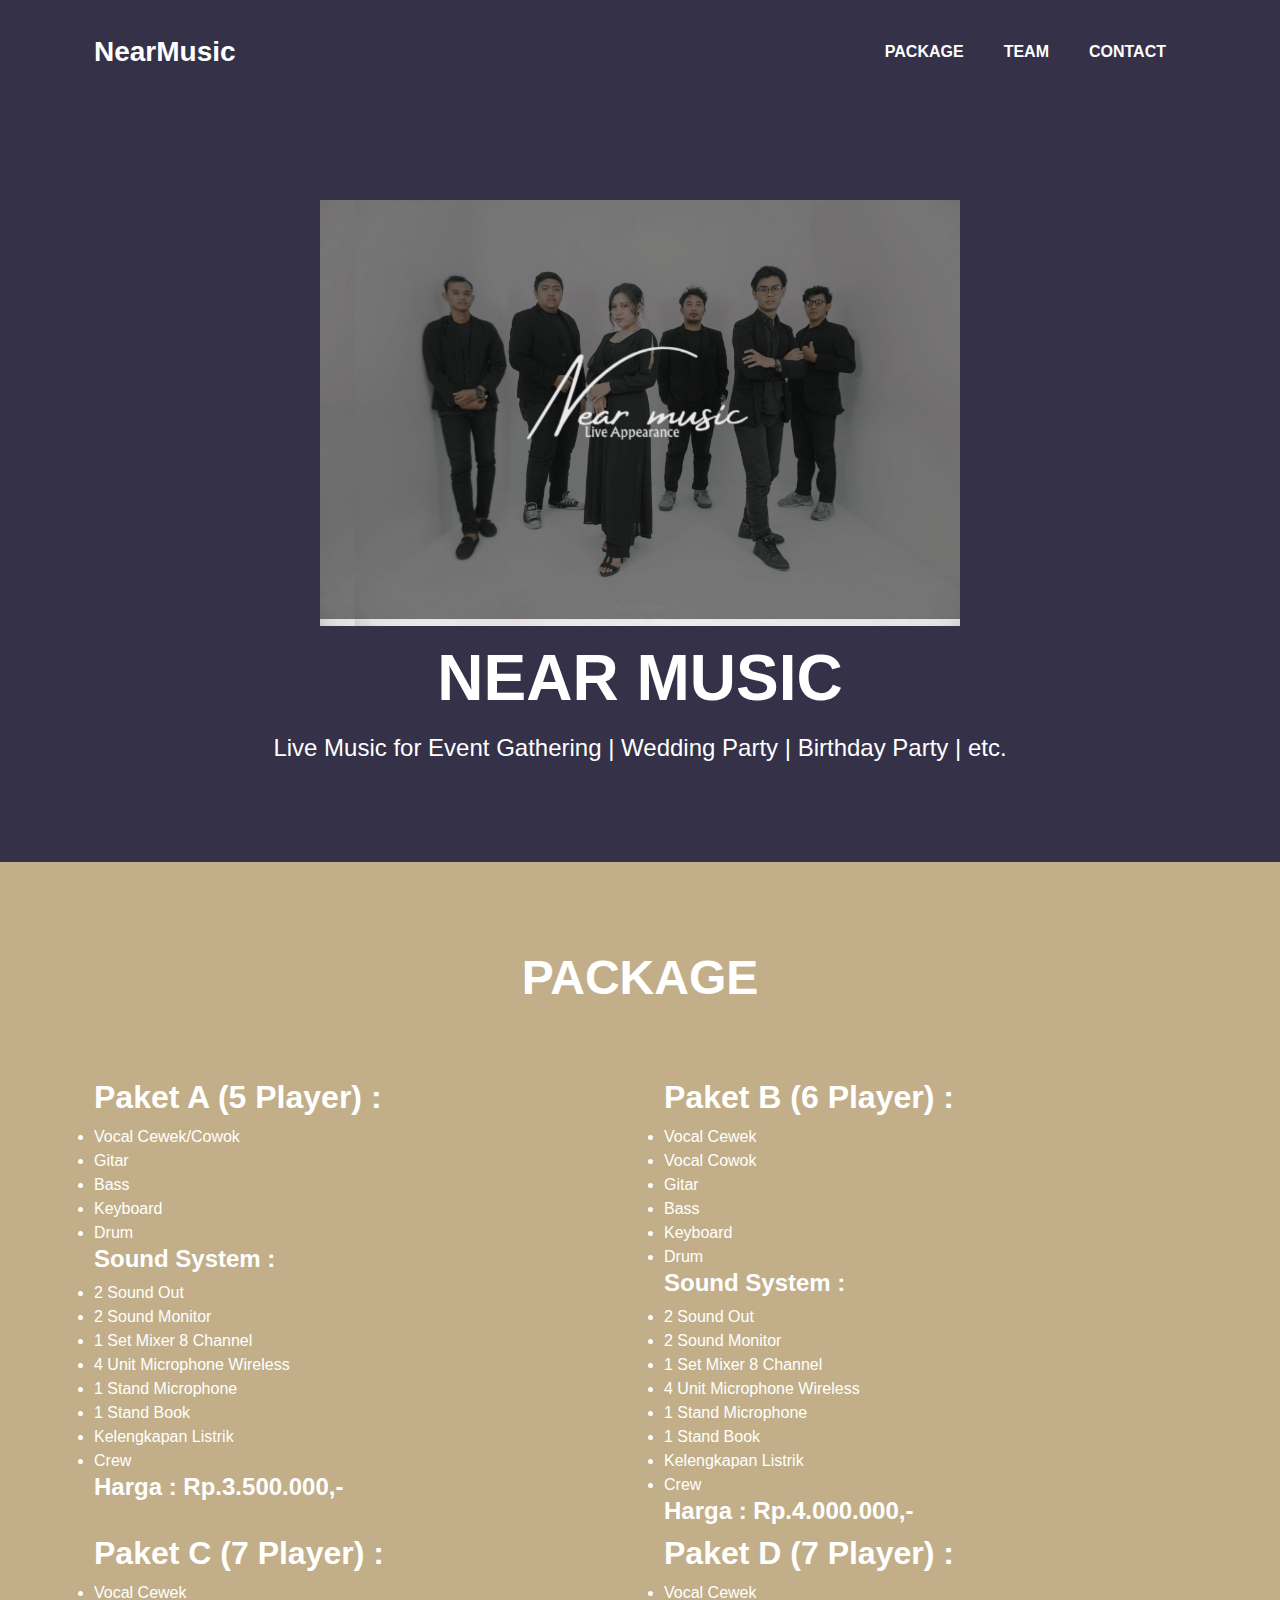
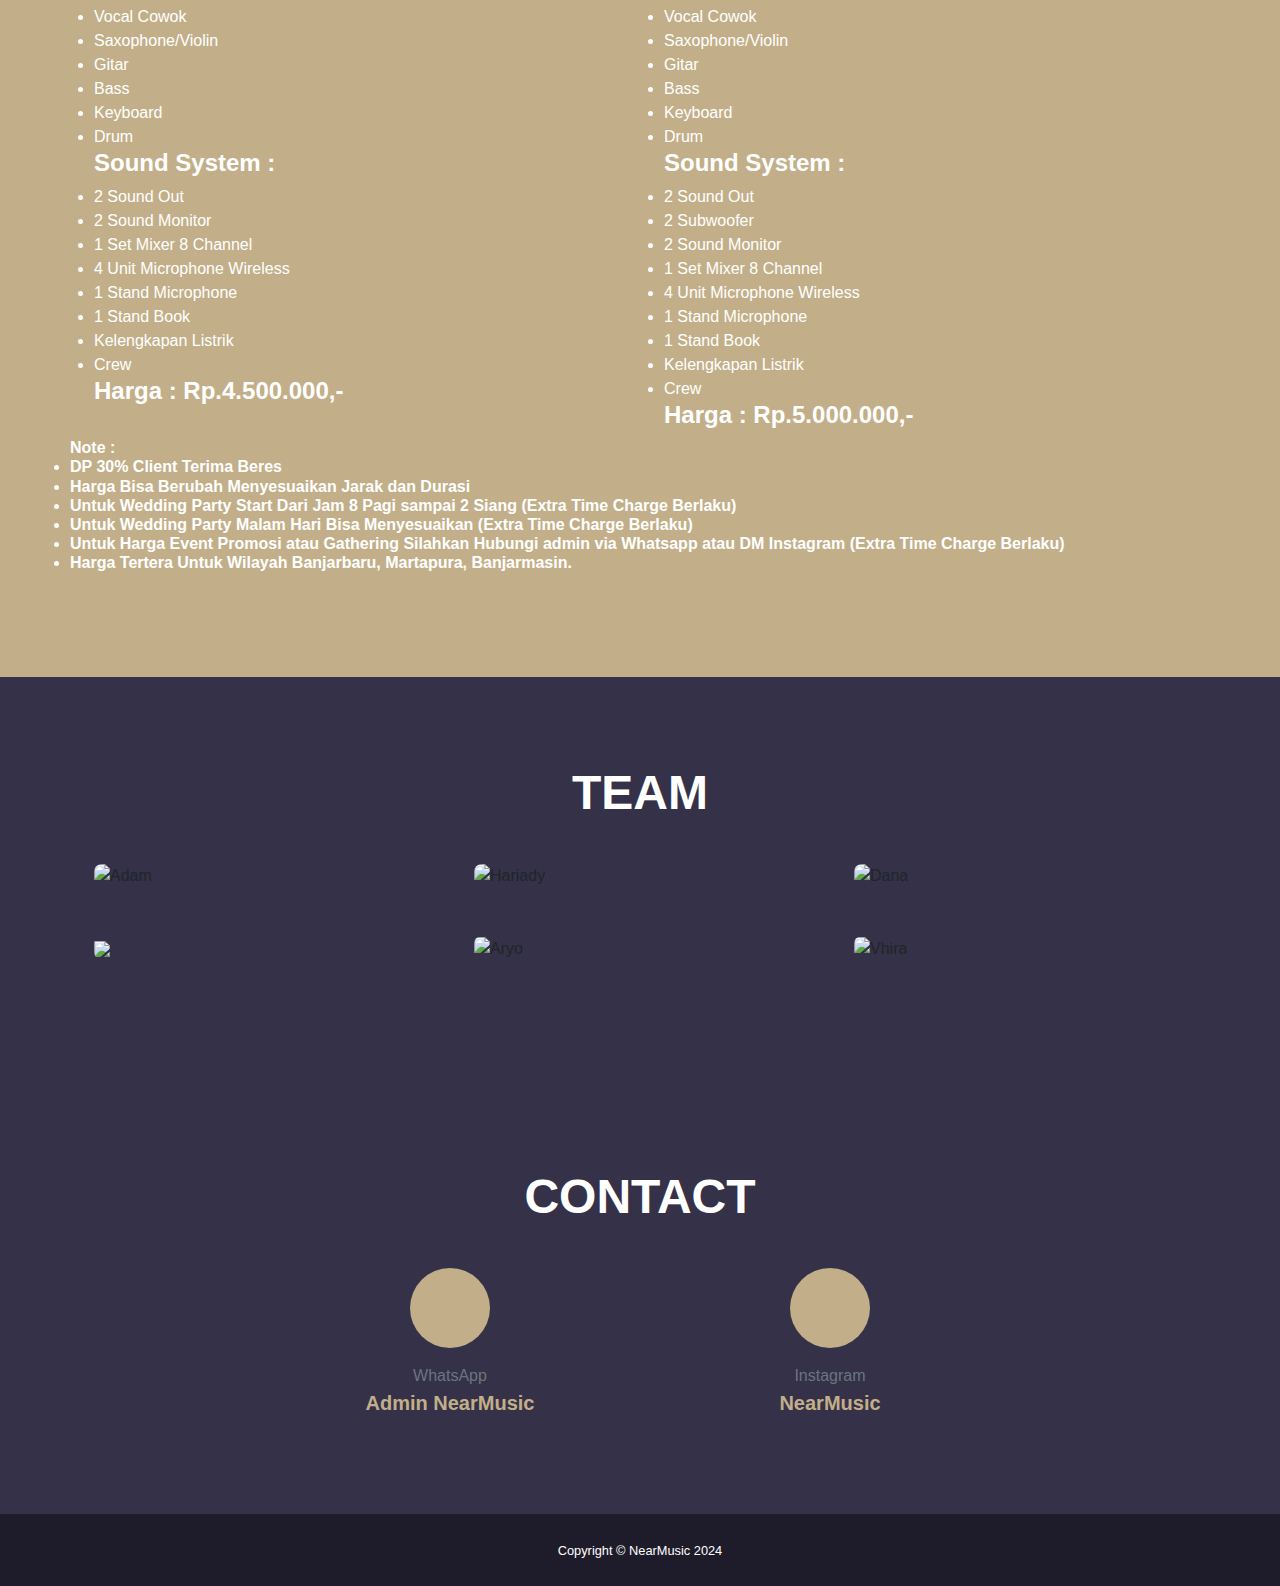
==== commit ecf8b051: "Update css dan index lagi" ====
--- a/index.html
+++ b/index.html
@@ -33,7 +33,7 @@
         </nav>
         <header class="masthead bg-secondary text-white text-center">
             <div class="container d-flex align-items-center flex-column">
-                <!-- Masthead Avatar Image--><img class="masthead-avatar mb-10" src="assets/img/NEAR.jpg" alt="">
+                <!-- Masthead Avatar Image--><img class="masthead-avatar mb-6" src="assets/img/NEAR.jpg" alt="">
                 <!-- Masthead Heading-->
                 <br>
                 <h1 class="masthead-heading mb-0">NEAR MUSIC</h1>
@@ -149,8 +149,9 @@
             <div class="container">
                 <!-- Portfolio Section Heading-->
                 <div class="text-center">
-                    <h2 class="page-section-heading text-secondary mb-0 d-inline-block">TEAM</h2>
-                </div>
+                    <h2 class="page-section-heading text-white mb-0 d-inline-block">TEAM</h2>
+                </div>
+                <br>
                 <br>
                 <!-- Portfolio Grid Items-->
                 <div class="row justify-content-center">
@@ -336,8 +337,10 @@
             <div class="container">
                 <!-- Contact Section Heading-->
                 <div class="text-center">
-                    <h2 class="page-section-heading text-secondary d-inline-block mb-0">CONTACT</h2>
-                </div>
+                    <h2 class="page-section-heading text-white d-inline-block mb-0">CONTACT</h2>
+                </div>
+                <br>
+                <br>
                 <!-- Contact Section Content-->
                 <div class="row justify-content-center">
                     <div class="col-lg-4">
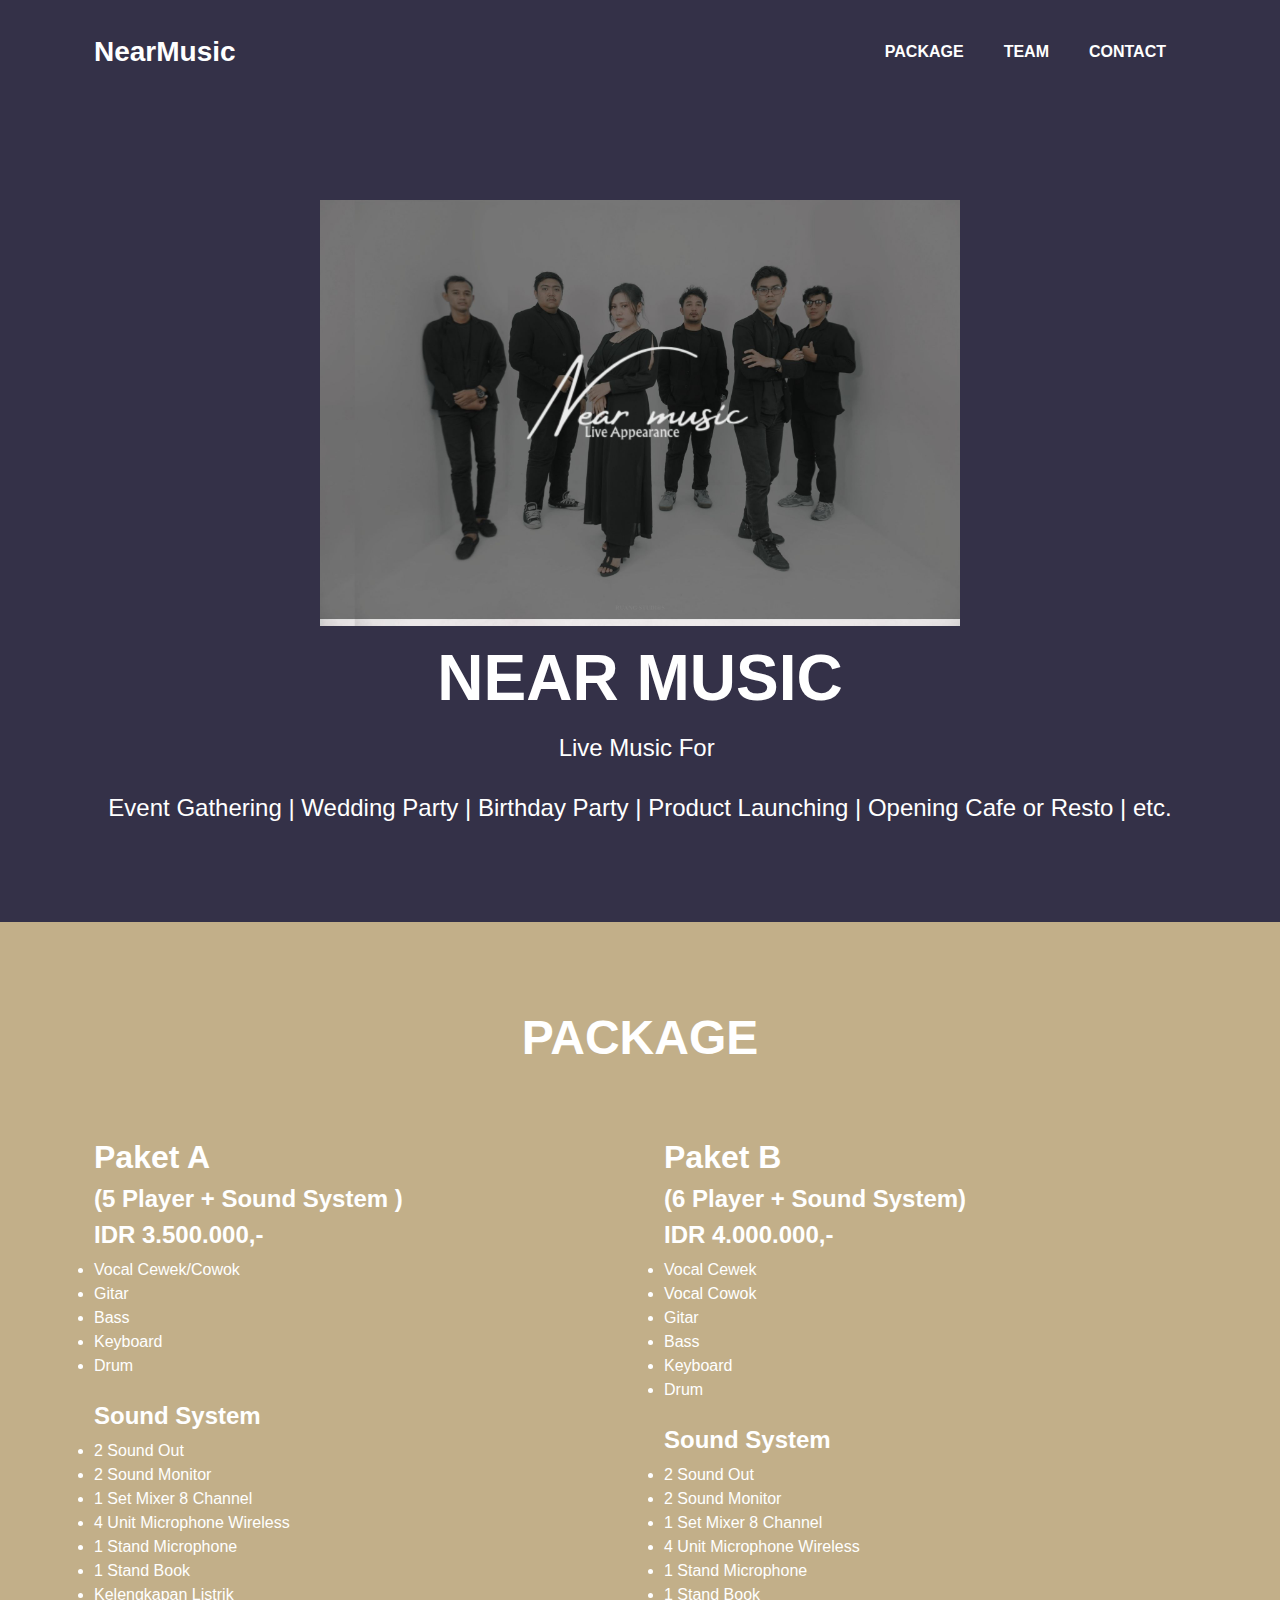
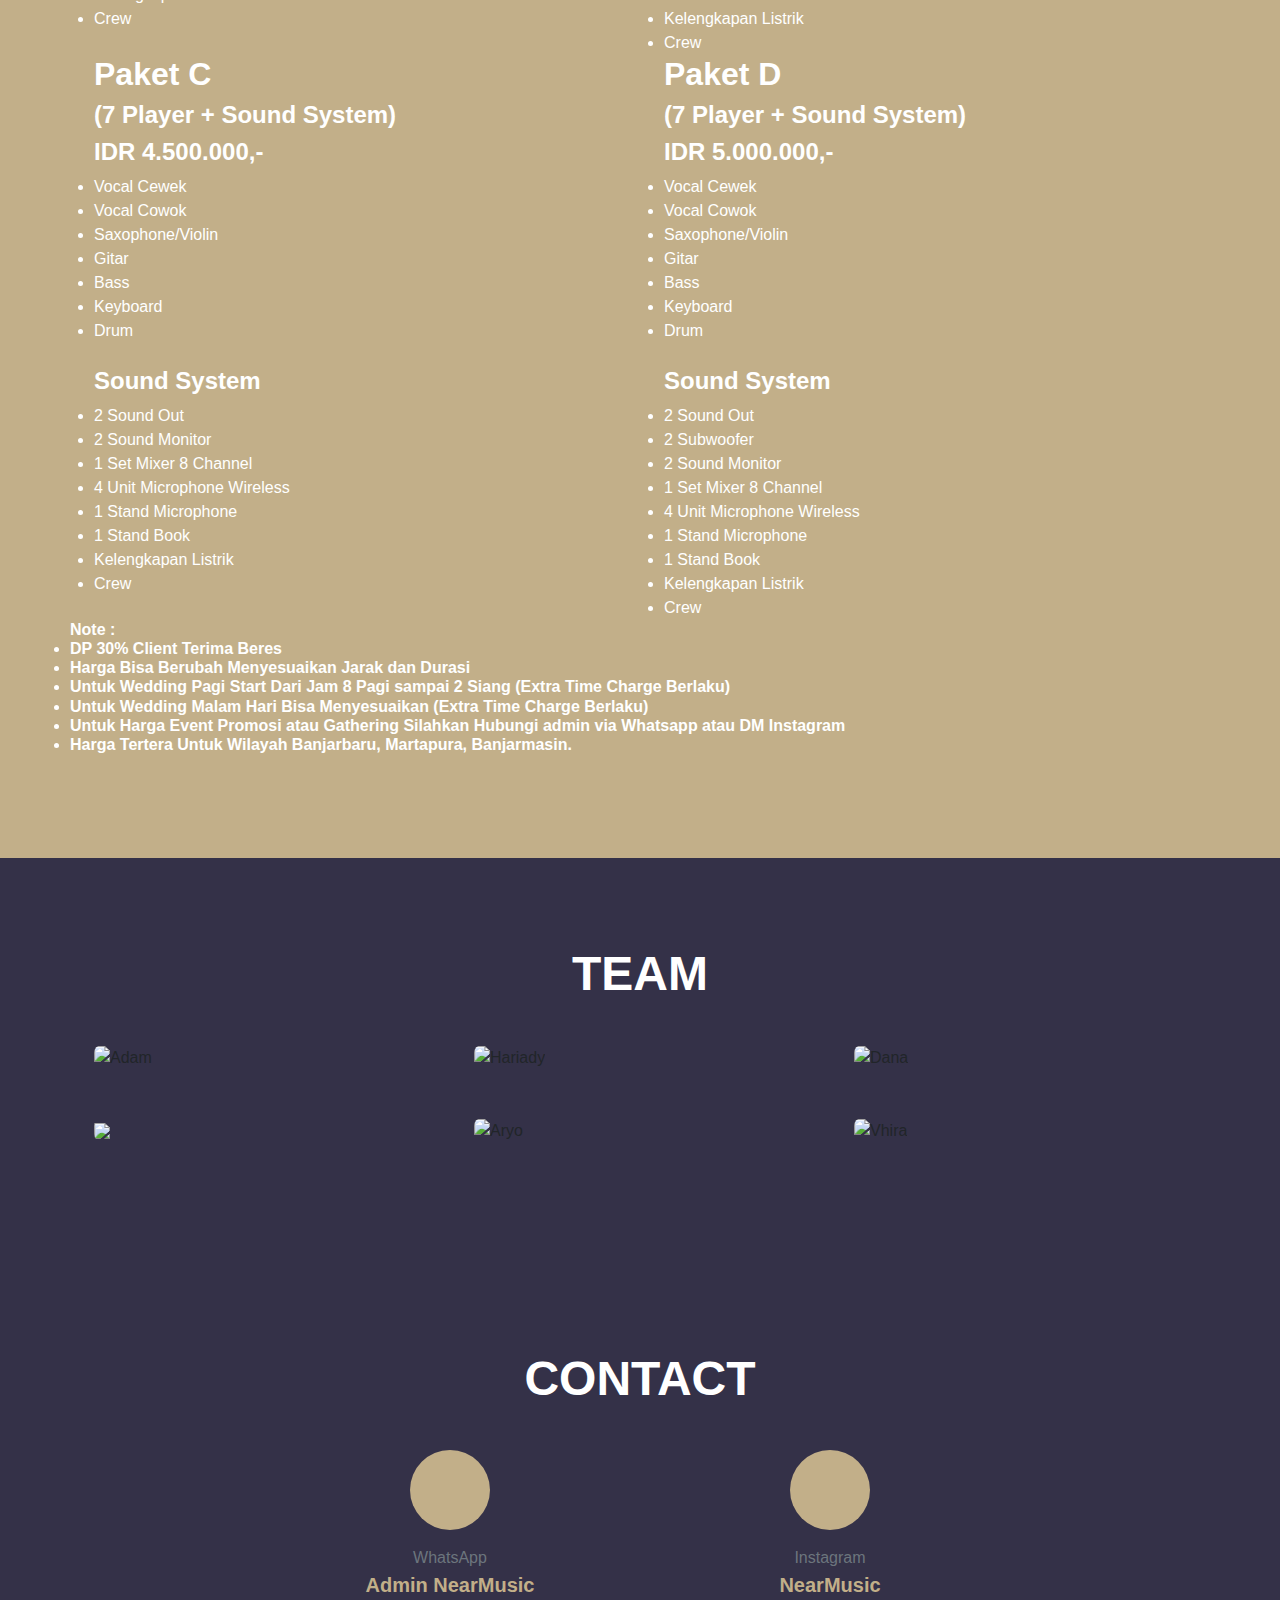
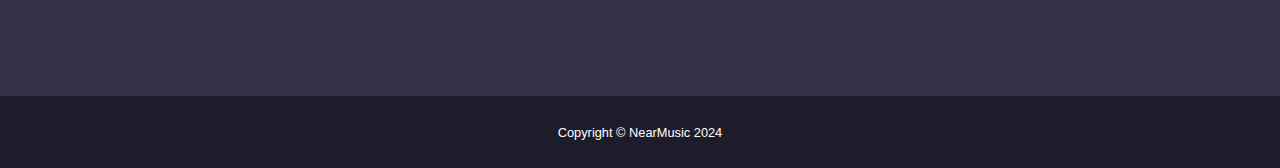
==== commit 82da77d3: "Permintaan client banyak tapi nego harga murah" ====
--- a/index.html
+++ b/index.html
@@ -39,7 +39,7 @@
                 <h1 class="masthead-heading mb-0">NEAR MUSIC</h1>
                 <br>
                 <!-- Masthead Subheading-->
-                <p class="pre-wrap masthead-subheading font-weight-light mb-0">Live Music for Event Gathering | Wedding Party | Birthday Party | etc.</p>
+                <p class="pre-wrap masthead-subheading font-weight-light mb-0">Live Music For </p><br> <p class="pre-wrap masthead-subheading font-weight-light mb-0">Event Gathering | Wedding Party | Birthday Party | Product Launching | Opening Cafe or Resto | etc.</p>
             </div>
         </header>
         <section class="page-section bg-primary text-white mb-0" id="about">
@@ -54,13 +54,16 @@
                 <!-- About Section Content-->
                 <div class="row">
                     <div class="col-lg-4 mr-auto">
-                        <h2>Paket A (5 Player) :</h2>
+                        <h2>Paket A </h2>
+                        <h4>(5 Player + Sound System )</h4>
+                        <h4>IDR 3.500.000,-</h4>
                         <li>Vocal Cewek/Cowok</li>
                         <li>Gitar</li>
                         <li>Bass</li>
                         <li>Keyboard</li>
                         <li>Drum</li>
-                        <h4>Sound System :</h4>
+                        <br>
+                        <h4>Sound System</h4>
                         <li>2 Sound Out</li>
                         <li>2 Sound Monitor</li>
                         <li>1 Set Mixer 8 Channel</li>
@@ -69,17 +72,19 @@
                         <li>1 Stand Book</li>
                         <li>Kelengkapan Listrik</li>
                         <li>Crew</li>
-                        <h4>Harga : Rp.3.500.000,-</h4>
                     </div>
                     <div class="col-lg-4 mr-auto">
-                        <h2>Paket B (6 Player) :</h2>
+                        <h2>Paket B </h2>
+                        <h4>(6 Player + Sound System)</h4>
+                        <h4>IDR 4.000.000,-</h4>
                         <li>Vocal Cewek</li>
                         <li>Vocal Cowok</li>
                         <li>Gitar</li>
                         <li>Bass</li>
                         <li>Keyboard</li>
                         <li>Drum</li>
-                        <h4>Sound System :</h4>
+                        <br>
+                        <h4>Sound System</h4>
                         <li>2 Sound Out</li>
                         <li>2 Sound Monitor</li>
                         <li>1 Set Mixer 8 Channel</li>
@@ -88,10 +93,11 @@
                         <li>1 Stand Book</li>
                         <li>Kelengkapan Listrik</li>
                         <li>Crew</li>
-                        <h4>Harga : Rp.4.000.000,-</h4>
                     </div>
                     <div class="col-lg-6 mr-auto">
-                        <h2>Paket C (7 Player) :</h2>
+                        <h2>Paket C</h2>
+                        <h4>(7 Player + Sound System)</h4>
+                        <h4>IDR 4.500.000,-</h4> 
                         <li>Vocal Cewek</li>
                         <li>Vocal Cowok</li>
                         <li>Saxophone/Violin</li>
@@ -99,7 +105,8 @@
                         <li>Bass</li>
                         <li>Keyboard</li>
                         <li>Drum</li>
-                        <h4>Sound System :</h4>
+                        <br>
+                        <h4>Sound System</h4>
                         <li>2 Sound Out</li>
                         <li>2 Sound Monitor</li>
                         <li>1 Set Mixer 8 Channel</li>
@@ -108,10 +115,11 @@
                         <li>1 Stand Book</li>
                         <li>Kelengkapan Listrik</li>
                         <li>Crew</li>
-                        <h4>Harga : Rp.4.500.000,-</h4>
                     </div>
                     <div class="col-lg-6 mr-auto">
-                        <h2>Paket D (7 Player) :</h2>
+                        <h2>Paket D</h2>
+                        <h4>(7 Player + Sound System)</h4>
+                        <h4>IDR 5.000.000,-</h4>
                         <li>Vocal Cewek</li>
                         <li>Vocal Cowok</li>
                         <li>Saxophone/Violin</li>
@@ -119,7 +127,8 @@
                         <li>Bass</li>
                         <li>Keyboard</li>
                         <li>Drum</li>
-                        <h4>Sound System :</h4>
+                        <br>
+                        <h4>Sound System</h4>
                         <li>2 Sound Out</li>
                         <li>2 Subwoofer</li>
                         <li>2 Sound Monitor</li>
@@ -129,15 +138,14 @@
                         <li>1 Stand Book</li>
                         <li>Kelengkapan Listrik</li>
                         <li>Crew</li>
-                        <h4>Harga : Rp.5.000.000,-</h4>
                     </div>
                     <div class="col-md-30 mr-auto ">
                         <h6>Note :
                             <li>DP 30% Client Terima Beres</li>
                             <li>⁠Harga Bisa Berubah Menyesuaikan Jarak dan Durasi</li>
-                            <li>⁠Untuk Wedding Party Start Dari Jam 8 Pagi sampai 2 Siang (Extra Time Charge Berlaku)</li>
-                            <li>Untuk Wedding Party Malam Hari Bisa Menyesuaikan (Extra Time Charge Berlaku)</li>
-                            <li>Untuk Harga Event Promosi atau Gathering Silahkan Hubungi admin via Whatsapp atau DM Instagram (Extra Time Charge Berlaku)</li>
+                            <li>⁠Untuk Wedding Pagi Start Dari Jam 8 Pagi sampai 2 Siang (Extra Time Charge Berlaku)</li>
+                            <li>Untuk Wedding Malam Hari Bisa Menyesuaikan (Extra Time Charge Berlaku)</li>
+                            <li>Untuk Harga Event Promosi atau Gathering Silahkan Hubungi admin via Whatsapp atau DM Instagram</li>
                             <li>⁠Harga Tertera Untuk Wilayah Banjarbaru, Martapura, Banjarmasin.</li>
                         </h6>
                     </div>
@@ -252,13 +260,6 @@
                         <div class="container">
                             <div class="row justify-content-center">
                                 <div class="col-lg-8">
-                                    <!-- Portfolio Modal - Title-->
-                                    <h2 class="portfolio-modal-title text-secondary mb-0">Dana</h2>
-                                     <div class="divider-custom">
-                                        <div class="divider-custom-line"></div>
-                                        <div class="divider-custom-icon"><i class="fas fa-star"></i></div>
-                                        <div class="divider-custom-line"></div>
-                                    </div>
                                     <!-- Portfolio Modal - Image--><img class="img-fluid rounded mb-5" src="assets/img/portfolio/Dhana.JPG" alt="Dana"/>
                                     <!-- Portfolio Modal - Text-->
                                     <p class="mb-5">Bassist</p>
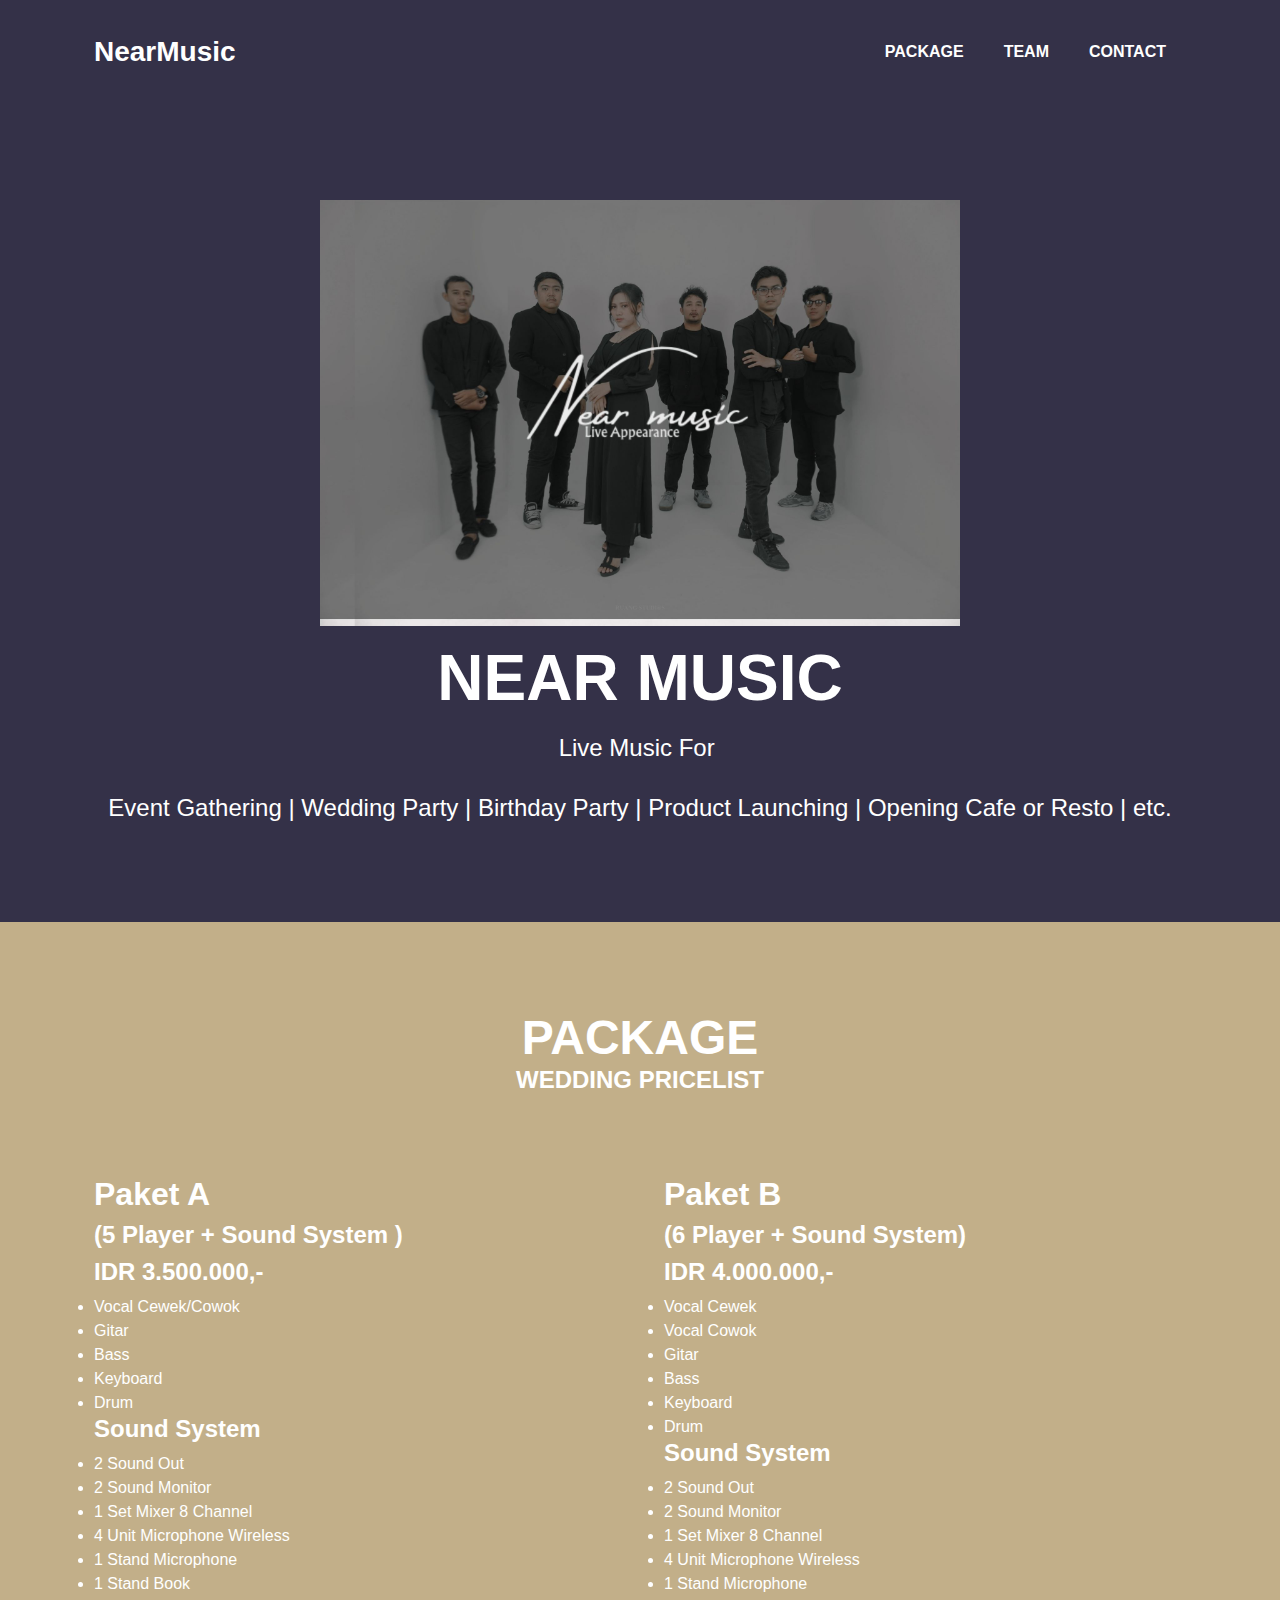
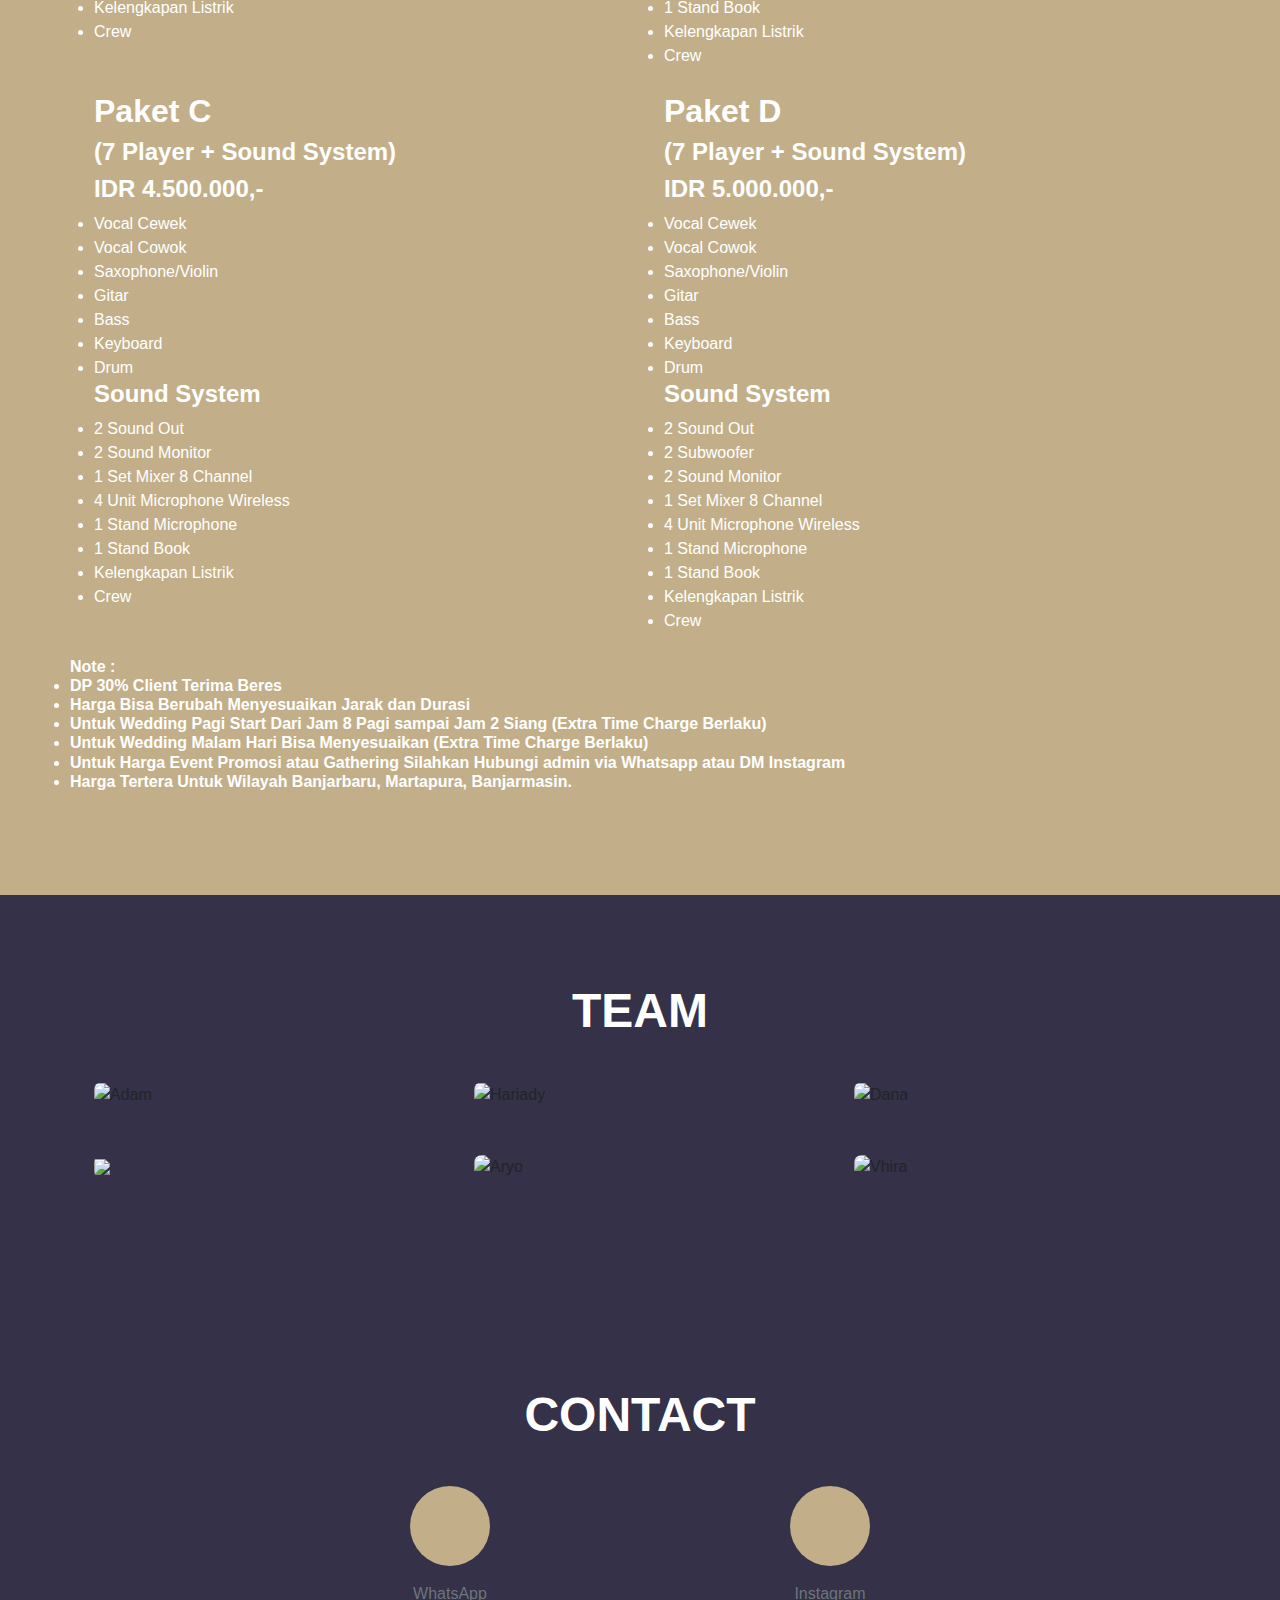
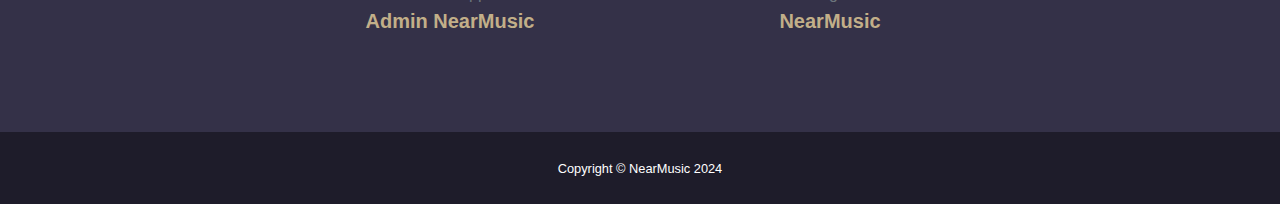
==== commit 79bd5727: "Update Index" ====
--- a/index.html
+++ b/index.html
@@ -47,6 +47,7 @@
                 <!-- About Section Heading-->
                 <div class="text-center">
                     <h2 class="page-section-heading d-inline-block text-white">PACKAGE</h2>
+                    <h4 class="text-center text-white">WEDDING PRICELIST</h4>
                 </div>
                 <br>
                 <br>
@@ -62,7 +63,6 @@
                         <li>Bass</li>
                         <li>Keyboard</li>
                         <li>Drum</li>
-                        <br>
                         <h4>Sound System</h4>
                         <li>2 Sound Out</li>
                         <li>2 Sound Monitor</li>
@@ -72,6 +72,7 @@
                         <li>1 Stand Book</li>
                         <li>Kelengkapan Listrik</li>
                         <li>Crew</li>
+                        <br>
                     </div>
                     <div class="col-lg-4 mr-auto">
                         <h2>Paket B </h2>
@@ -83,7 +84,6 @@
                         <li>Bass</li>
                         <li>Keyboard</li>
                         <li>Drum</li>
-                        <br>
                         <h4>Sound System</h4>
                         <li>2 Sound Out</li>
                         <li>2 Sound Monitor</li>
@@ -93,6 +93,7 @@
                         <li>1 Stand Book</li>
                         <li>Kelengkapan Listrik</li>
                         <li>Crew</li>
+                        <br>
                     </div>
                     <div class="col-lg-6 mr-auto">
                         <h2>Paket C</h2>
@@ -105,7 +106,6 @@
                         <li>Bass</li>
                         <li>Keyboard</li>
                         <li>Drum</li>
-                        <br>
                         <h4>Sound System</h4>
                         <li>2 Sound Out</li>
                         <li>2 Sound Monitor</li>
@@ -115,6 +115,7 @@
                         <li>1 Stand Book</li>
                         <li>Kelengkapan Listrik</li>
                         <li>Crew</li>
+                        <br>
                     </div>
                     <div class="col-lg-6 mr-auto">
                         <h2>Paket D</h2>
@@ -127,7 +128,6 @@
                         <li>Bass</li>
                         <li>Keyboard</li>
                         <li>Drum</li>
-                        <br>
                         <h4>Sound System</h4>
                         <li>2 Sound Out</li>
                         <li>2 Subwoofer</li>
@@ -138,12 +138,13 @@
                         <li>1 Stand Book</li>
                         <li>Kelengkapan Listrik</li>
                         <li>Crew</li>
+                        <br>
                     </div>
                     <div class="col-md-30 mr-auto ">
                         <h6>Note :
                             <li>DP 30% Client Terima Beres</li>
                             <li>⁠Harga Bisa Berubah Menyesuaikan Jarak dan Durasi</li>
-                            <li>⁠Untuk Wedding Pagi Start Dari Jam 8 Pagi sampai 2 Siang (Extra Time Charge Berlaku)</li>
+                            <li>⁠Untuk Wedding Pagi Start Dari Jam 8 Pagi sampai Jam 2 Siang (Extra Time Charge Berlaku)</li>
                             <li>Untuk Wedding Malam Hari Bisa Menyesuaikan (Extra Time Charge Berlaku)</li>
                             <li>Untuk Harga Event Promosi atau Gathering Silahkan Hubungi admin via Whatsapp atau DM Instagram</li>
                             <li>⁠Harga Tertera Untuk Wilayah Banjarbaru, Martapura, Banjarmasin.</li>
@@ -220,6 +221,7 @@
                                 <div class="col-lg-8">
                                     <!-- Portfolio Modal - Title-->
                                     <h2 class="portfolio-modal-title text-secondary mb-0">Fasha</h2>
+                                    <br>
                                     <!-- Portfolio Modal - Image--><img class="img-fluid rounded mb-5" src="assets/img/portfolio/Adam.JPG" alt="Adam"/>
                                     <!-- Portfolio Modal - Text-->
                                     <p class="mb-5">Drummer</p>
@@ -241,6 +243,7 @@
                                 <div class="col-lg-8">
                                     <!-- Portfolio Modal - Title-->
                                     <h2 class="portfolio-modal-title text-secondary mb-0">Hariady</h2>
+                                    <br>
                                     <!-- Portfolio Modal - Image--><img class="img-fluid rounded mb-5" src="assets/img/portfolio/Hariady.JPG">
                                     <!-- Portfolio Modal - Text-->
                                     <p class="mb-5">Male Vocal</p>
@@ -281,6 +284,7 @@
                                 <div class="col-lg-8">
                                     <!-- Portfolio Modal - Title-->
                                     <h2 class="portfolio-modal-title text-secondary mb-0">Redy</h2>
+                                    <br>
                                     <!-- Portfolio Modal - Image--><img class="img-fluid rounded mb-5" src="assets/img/portfolio/Redy.JPG"/>
                                     <!-- Portfolio Modal - Text-->
                                     <p class="mb-5">Keyboardist</p>
@@ -302,6 +306,7 @@
                                 <div class="col-lg-8">
                                     <!-- Portfolio Modal - Title-->
                                     <h2 class="portfolio-modal-title text-secondary mb-0">Aryo</h2>
+                                    <br>
                                     <!-- Portfolio Modal - Image--><img class="img-fluid rounded mb-5" src="assets/img/portfolio/Aryo.JPG" alt="Aryo"/>
                                     <!-- Portfolio Modal - Text-->
                                     <p class="mb-5">Guitarist</p>
@@ -323,6 +328,7 @@
                                 <div class="col-lg-8">
                                     <!-- Portfolio Modal - Title-->
                                     <h2 class="portfolio-modal-title text-secondary mb-0">Vhira</h2>
+                                    <br>
                                     <!-- Portfolio Modal - Image--><img class="img-fluid rounded mb-5" src="assets/img/portfolio/Vhira.JPG" alt="Vhira"/>
                                     <!-- Portfolio Modal - Text-->
                                     <p class="mb-5">Female Vocal</p>
@@ -378,4 +384,4 @@
         <!-- Core theme JS-->
         <script src="js/scripts.js"></script>
     </body>
-</html>+</html>
